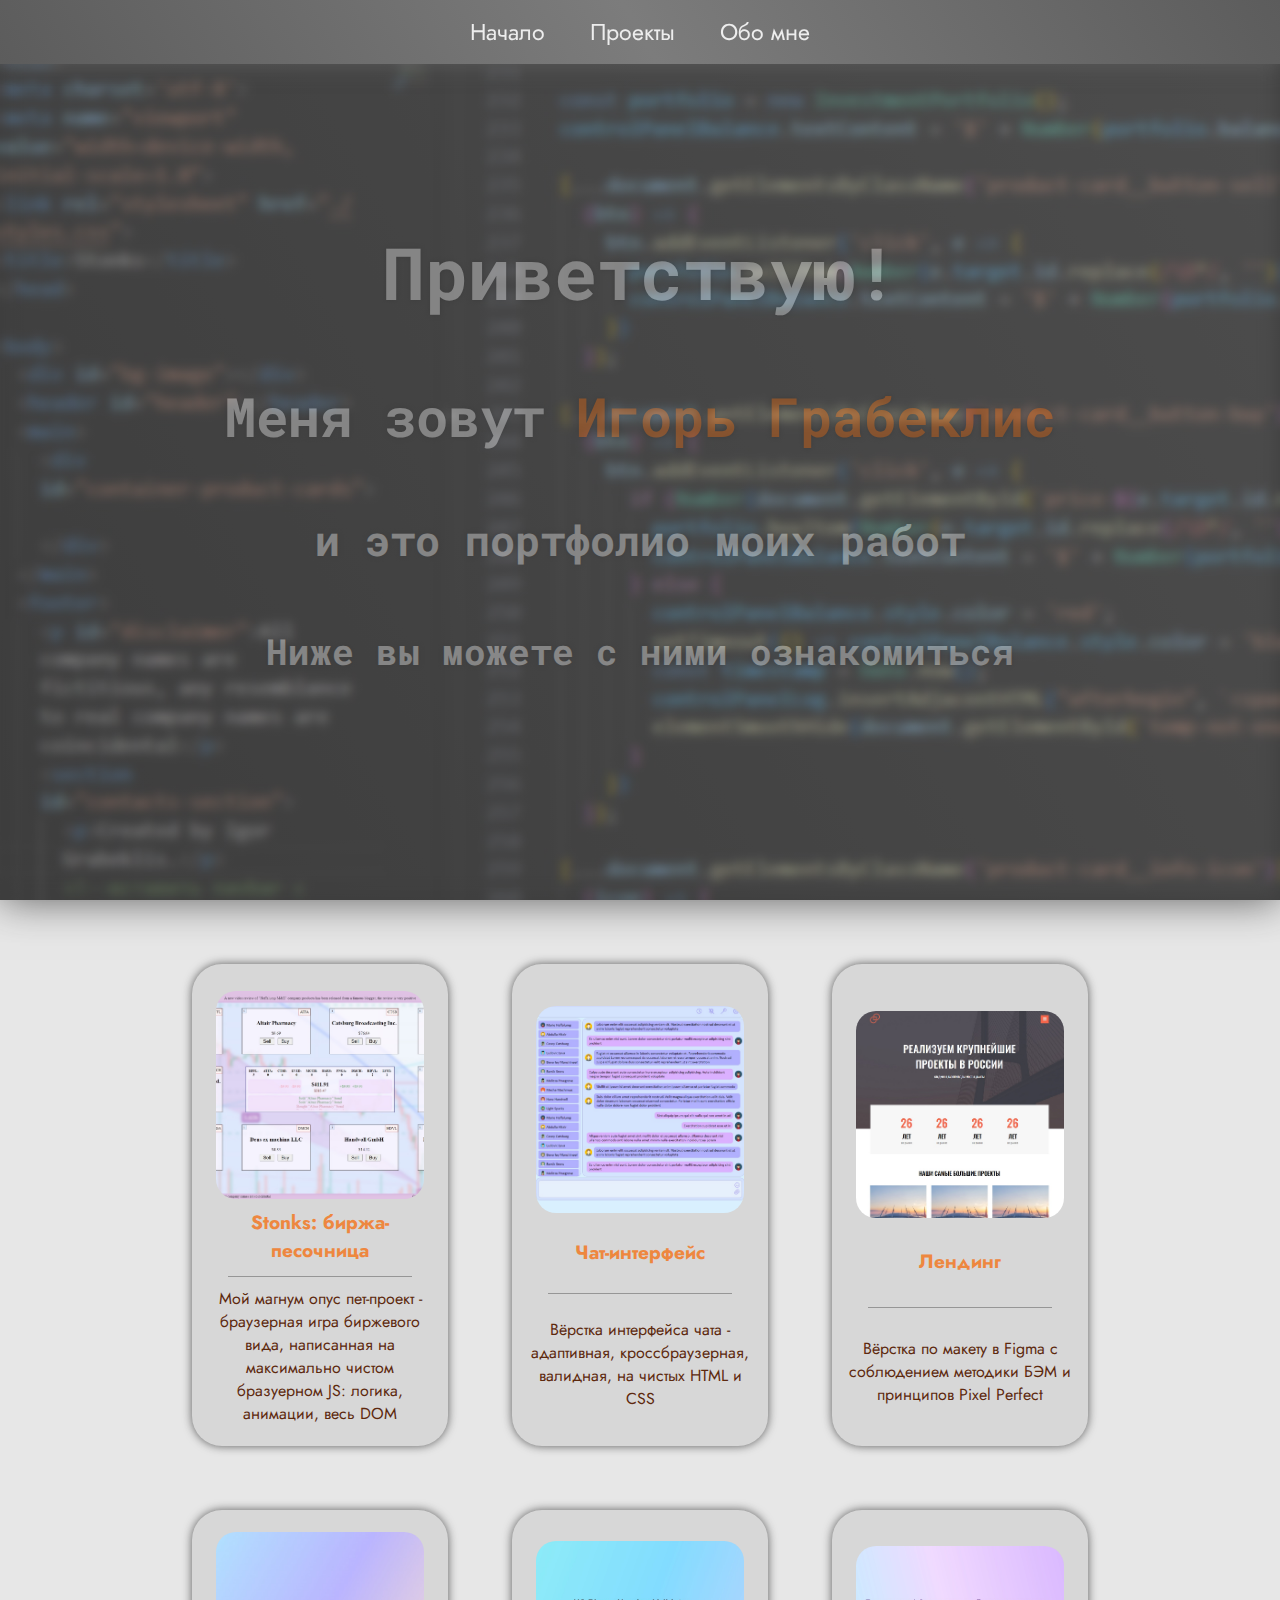
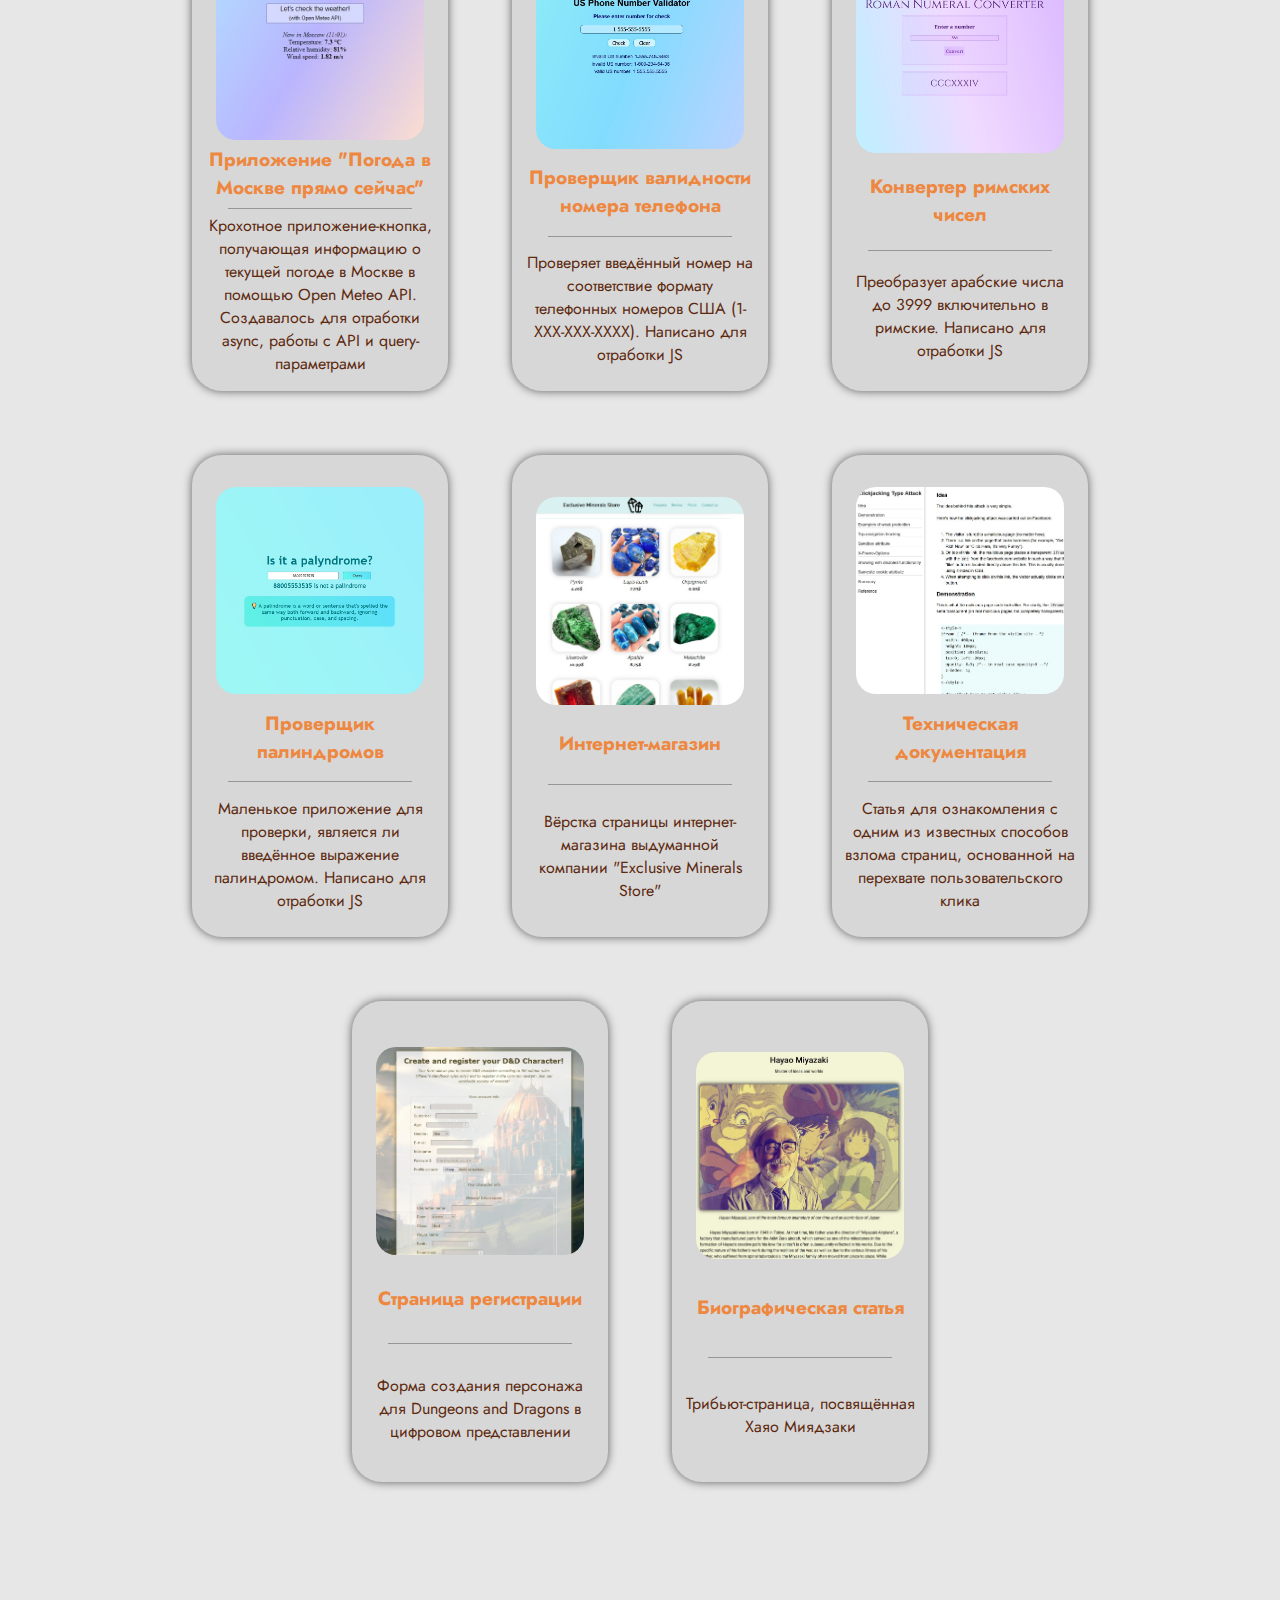
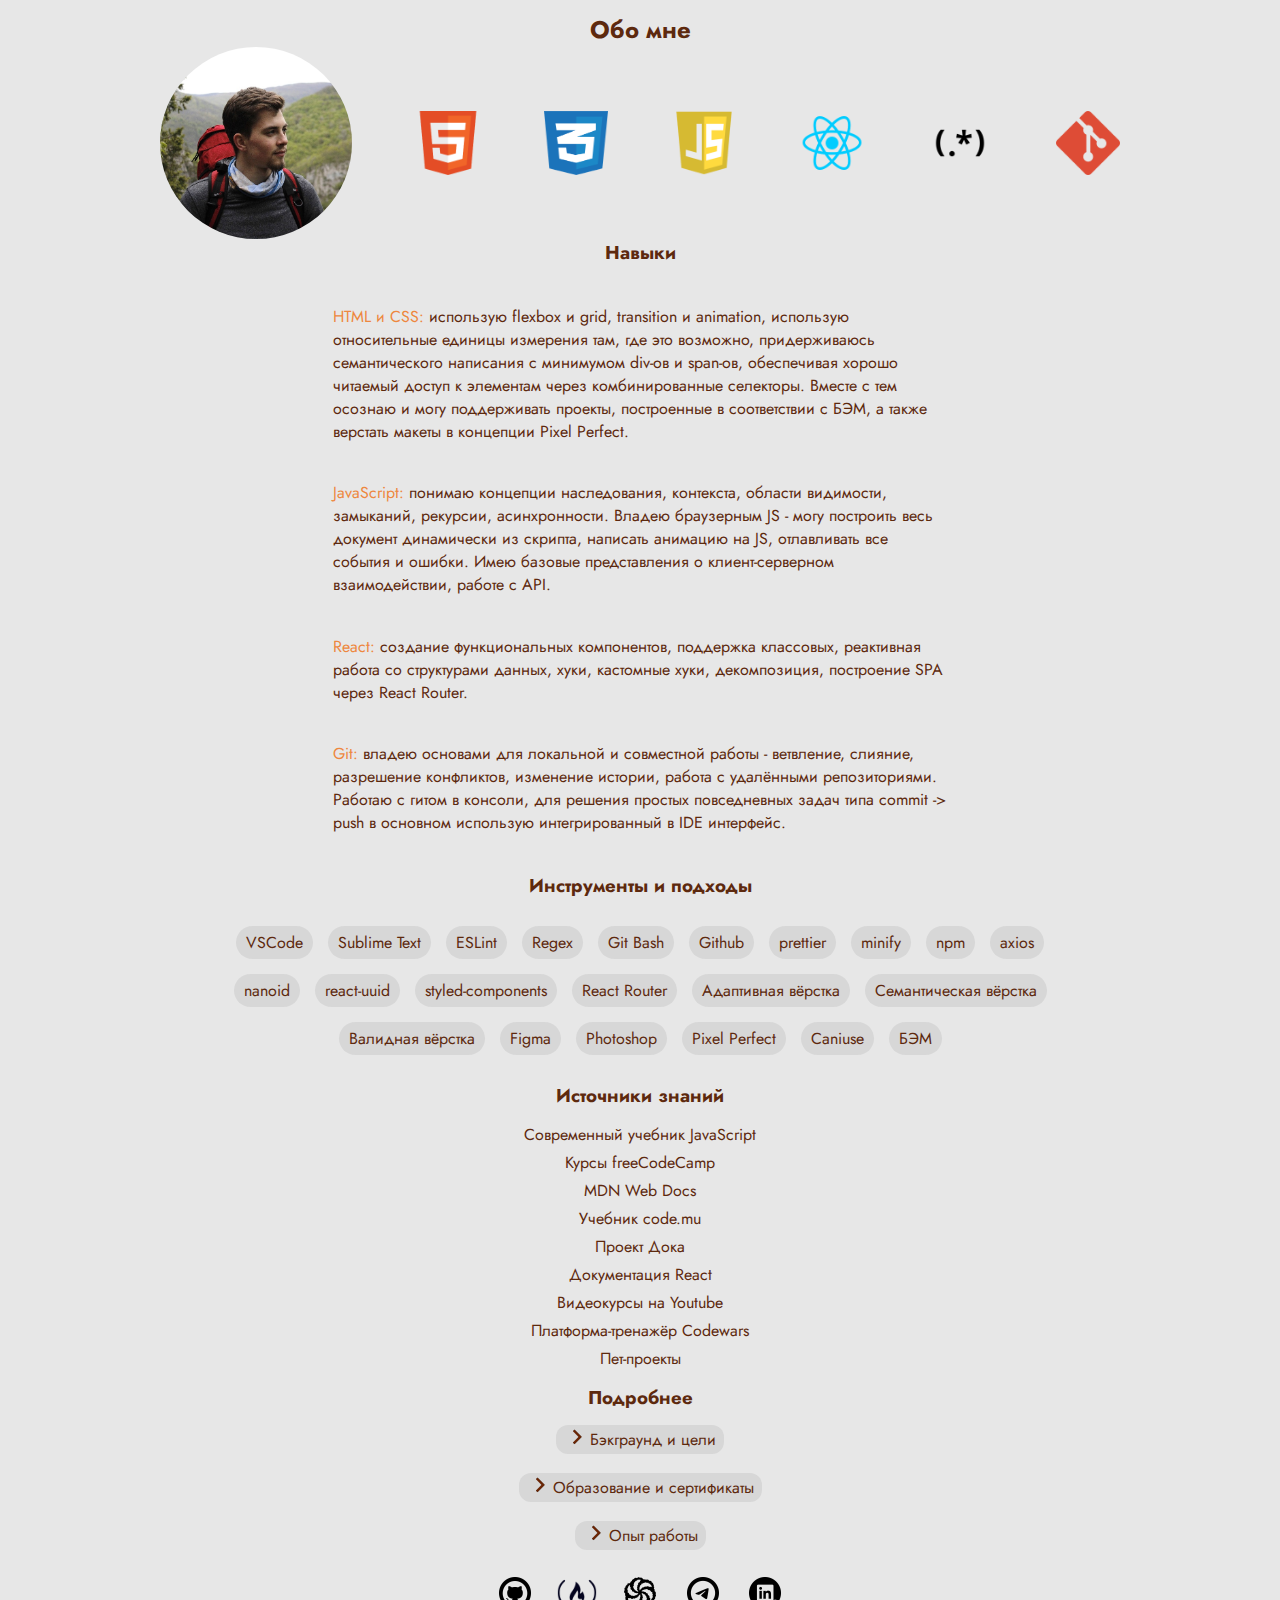
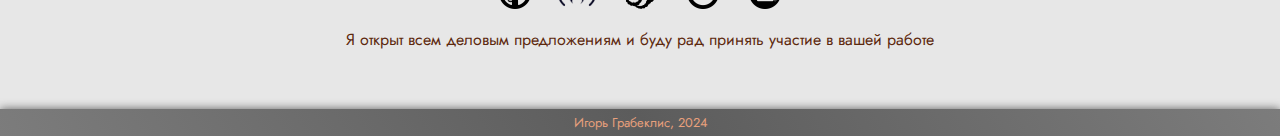
==== src/index.html @ a63493bb "Закончил локальную версию" ====
<!DOCTYPE html>
<html>
<head>
    <meta charset="utf-8">
    <meta name="viewport" content="width=device-width, initial-scale=1.0">
    <link rel="stylesheet" href="styles.css">
    <title>Portfolio 👋 Igor Grabeklis</title>
    <link rel="preconnect" href="https://fonts.googleapis.com">
    <link rel="preconnect" href="https://fonts.gstatic.com" crossorigin>
    <link href="https://fonts.googleapis.com/css2?family=Jost:ital,wght@0,100..900;1,100..900&display=swap" rel="stylesheet">
    <link href="https://fonts.googleapis.com/css2?family=Roboto+Mono:wght@300&display=swap" rel="stylesheet">
</head>

<body>
    <header id="navbar">
        <ul>
            <li><a href="#welcome-section">Начало</a></li>
            <li><a href="#project-section">Проекты</a></li>
            <li><a href="#profile-section">Обо мне</a></li>
        </ul>
    </header>
    
    <main>
        <section id="welcome-section">
            <div id="welcome-section-bg"></div>
            <div id="parallax1" class="parallax-div"><h1>Приветствую!</h1></div>
            <div id="parallax2" class="parallax-div"><h2>Меня зовут <span id="parallax-name">Игорь Грабеклис</span></h2></div>
            <div id="parallax3" class="parallax-div"><h3>и это портфолио моих работ</h3></div>
            <div id="parallax4" class="parallax-div"><h4>Ниже вы можете с ними ознакомиться</h4></div>
        </section>
        
        <section id="project-section">

            <a href="https://drakofm.github.io/stonks/" target="_blank">
                <div class="project-card">
                    <img class="project-card__img" src="./assets/preview-stonks-browser-game.jpg" alt="Stonks browser game">
                    <h2 class="project-card__name">Stonks: биржа-песочница</h2>
                    <hr class="project-card__line">
                    <p class="project-card__description">Мой магнум опус пет-проект - браузерная игра биржевого вида, написанная на максимально чистом бразуерном JS: логика, анимации, весь DOM</p>
                </div>
            </a>

            <a href="./pages/chat-interface/chat-interface.html" target="_blank">
                <div class="project-card">
                    <img class="project-card__img" src="./assets/preview-chat-interface.jpg" alt="Chat interface">
                    <h2 class="project-card__name">Чат-интерфейс</h2>
                    <hr class="project-card__line">
                    <p class="project-card__description">Вёрстка интерфейса чата - адаптивная, кроссбраузерная, валидная, на чистых HTML и CSS</p>
                </div>
            </a>

            <a href="./pages/bem-oriented-landing-page/bem-oriented-landing-page.html" target="_blank">
                <div class="project-card">
                    <img class="project-card__img" src="./assets/preview-bem-pixelperfect-landing-page.jpg" alt="Landing page">
                    <h2 class="project-card__name">Лендинг</h2>
                    <hr class="project-card__line">
                    <p class="project-card__description">Вёрстка по макету в Figma с соблюдением методики БЭМ и принципов Pixel Perfect</p>
                </div>
            </a>

            <a href="./pages/weather-api-button/weather-api-button.html" target="_blank">
                <div class="project-card">
                    <img class="project-card__img" src="./assets/preview-weather-api-button.jpg" alt="US phone number validator">
                    <h2 class="project-card__name">Приложение "Погода в Москве прямо сейчас"</h2>
                    <hr class="project-card__line">
                    <p class="project-card__description">Крохотное приложение-кнопка, получающая информацию о текущей погоде в Москве в помощью Open Meteo API. Создавалось для отработки async, работы с API и query-параметрами</p>
                </div>
            </a>

            <a href="./pages/us-number-validator/us-number-validator.html" target="_blank">
                <div class="project-card">
                    <img class="project-card__img" src="./assets/preview-us-phone-number-validator.jpg" alt="US phone number validator">
                    <h2 class="project-card__name">Проверщик валидности номера телефона</h2>
                    <hr class="project-card__line">
                    <p class="project-card__description">Проверяет введённый номер на соответствие формату телефонных номеров США (1-XXX-XXX-XXXX). Написано для отработки JS</p>
                </div>
            </a>

            <a href="./pages/roman-numeral-converter/roman-numeral-converter.html" target="_blank">
                <div class="project-card">
                    <img class="project-card__img" src="./assets/preview-roman-numeral-converter.jpg" alt="Roman numeral converter">
                    <h2 class="project-card__name">Конвертер римских чисел</h2>
                    <hr class="project-card__line">
                    <p class="project-card__description">Преобразует арабские числа до 3999 включительно в римские. Написано для отработки JS</p>
                </div>
            </a>

            <a href="./pages/palindrome_checker/palindrome_checker.html" target="_blank">
                <div class="project-card">
                    <img class="project-card__img" src="./assets/preview-palindrome-checker.jpg" alt="Palindrome checker">
                    <h2 class="project-card__name">Проверщик палиндромов</h2>
                    <hr class="project-card__line">
                    <p class="project-card__description">Маленькое приложение для проверки, является ли введённое выражение палиндромом. Написано для отработки JS</p>
                </div>
            </a>

            <a href="./pages/internet-shop/internet-shop.html" target="_blank">
                <div class="project-card">
                    <img class="project-card__img" src="./assets/preview-internet-shop-layout.jpg" alt="Internet shop layout">
                    <h2 class="project-card__name">Интернет-магазин</h2>
                    <hr class="project-card__line">
                    <p class="project-card__description">Вёрстка страницы интернет-магазина выдуманной компании "Exclusive Minerals Store"</p>
                </div>
            </a>
            
            <a href="./pages/technical-documentation/clickjacking-type-attack.html" target="_blank">
                <div class="project-card">
                    <img class="project-card__img" src="./assets/preview-technical-documentation.jpg" alt="Technical documentation">
                    <h2 class="project-card__name">Техническая документация</h2>
                    <hr class="project-card__line">
                    <p class="project-card__description">Статья для ознакомления с одним из известных способов взлома страниц, основанной на перехвате пользовательского клика</p>
                </div>
            </a>
            
            <a href="./pages/registration-page/register-your-DnD-character.html" target="_blank">
                <div class="project-card">
                    <img class="project-card__img" src="./assets/preview-registration-form.jpg" alt="Registration page">
                    <h2 class="project-card__name">Страница регистрации</h2>
                    <hr class="project-card__line">
                    <p class="project-card__description">Форма создания персонажа для Dungeons and Dragons в цифровом представлении</p>
                </div>
            </a>
        
            <a href="./pages/tribute-page/hayao-miyazaki-tribute-page.html" target="_blank">
                <div class="project-card">
                    <img class="project-card__img" src="./assets/preview-tribute-page.jpg" alt="Tribute page">
                    <h2 class="project-card__name">Биографическая статья</h2>
                    <hr class="project-card__line">
                    <p class="project-card__description">Трибьют-страница, посвящённая Хаяо Миядзаки</p>
                </div>
            </a>
        </section>
        
        <section id="profile-section">

            <h2>Обо мне</h2>
            <div id="me-and-hardskills-icons-container">
                <img id="profile-photo" src="./assets/profile-img-me.jpg" alt="Игорь Грабеклис">
                <img class="hardskills-icons" src="./assets/profile-icon-html5.png" alt="HTML5">
                <img class="hardskills-icons" src="./assets/profile-icon-css3.png" alt="CSS3">
                <img class="hardskills-icons" src="./assets/profile-icon-js.png" alt="JS">
                <img class="hardskills-icons" src="./assets/profile-icon-react.png" alt="React 18">
                <img class="hardskills-icons" src="./assets/profile-icon-regex.png" alt="Regex">
                <img class="hardskills-icons" src="./assets/profile-icon-git.png" alt="Git">
            </div>

            <h3>Навыки</h3>
            <div id="hardskills-description-container">
                <article class="hardskills-description__text-box">
                    <p>
                        <span class="hardskills-description__skillname">HTML и CSS:</span>
                        использую flexbox и grid, transition и animation, использую относительные единицы измерения там, где это возможно, придерживаюсь семантического написания с минимумом div-ов и span-ов, обеспечивая хорошо читаемый доступ к элементам через комбинированные селекторы. Вместе с тем осознаю и могу поддерживать проекты, построенные в соответствии с БЭМ, а также верстать макеты в концепции Pixel Perfect.
                    </p>
                </article>
                <article class="hardskills-description__text-box">
                    <p>
                        <span class="hardskills-description__skillname">JavaScript:</span>
                        понимаю концепции наследования, контекста, области видимости, замыканий, рекурсии, асинхронности. Владею браузерным JS - могу построить весь документ динамически из скрипта, написать анимацию на JS, отлавливать все события и ошибки. Имею базовые представления о клиент-серверном взаимодействии, работе с API.
                    </p>
                </article>
                <article class="hardskills-description__text-box">
                    <p>
                        <span class="hardskills-description__skillname">React:</span>
                        создание функциональных компонентов, поддержка классовых, реактивная работа со структурами данных, хуки, кастомные хуки, декомпозиция, построение SPA через React Router.
                    </p>
                </article>
                <article class="hardskills-description__text-box">
                    <p>
                        <span class="hardskills-description__skillname">Git:</span>
                        владею основами для локальной и совместной работы - ветвление, слияние, разрешение конфликтов, изменение истории, работа с удалёнными репозиториями. Работаю с гитом в консоли, для решения простых повседневных задач типа commit -> push в основном использую интегрированный в IDE интерфейс.
                    </p>
                </article>
            </div>

            <h3>Инструменты и подходы</h3>
            <div id="instruments-container">
                <p class="instruments__cell">VSCode</p>
                <p class="instruments__cell">Sublime Text</p>
                <p class="instruments__cell">ESLint</p>
                <p class="instruments__cell">Regex</p>
                <p class="instruments__cell">Git Bash</p>
                <p class="instruments__cell">Github</p>
                <p class="instruments__cell">prettier</p>
                <p class="instruments__cell">minify</p>
                <p class="instruments__cell">npm</p>
                <p class="instruments__cell">axios</p>
                <p class="instruments__cell">nanoid</p>
                <p class="instruments__cell">react-uuid</p>
                <p class="instruments__cell">styled-components</p>
                <p class="instruments__cell">React Router</p>
                <p class="instruments__cell">Адаптивная вёрстка</p>
                <p class="instruments__cell">Семантическая вёрстка</p>
                <p class="instruments__cell">Валидная вёрстка</p>
                <p class="instruments__cell">Figma</p>
                <p class="instruments__cell">Photoshop</p>
                <p class="instruments__cell">Pixel Perfect</p>
                <p class="instruments__cell">Caniuse</p>
                <p class="instruments__cell">БЭМ</p>
            </div>

            <h3>Источники знаний</h3>
            <div id="knowledge-sources-container">
                <ul id="knowledge-sources__list">
                    <li><a href="https://learn.javascript.ru/" target="_blank">Современный учебник JavaScript</a></li>
                    <li><a href="https://www.freecodecamp.org/" target="_blank">Курсы freeCodeCamp</a></li>
                    <li><a href="https://developer.mozilla.org/" target="_blank">MDN Web Docs</a></li>
                    <li><a href="https://code.mu/ru/" target="_blank">Учебник code.mu</a></li>
                    <li><a href="https://doka.guide/" target="_blank">Проект Дока</a></li>
                    <li><a href="https://react.dev/" target="_blank">Документация React</a></li>
                    <li>Видеокурсы на Youtube</li>
                    <li><a href="https://www.codewars.com/" target="_blank">Платформа-тренажёр Codewars</a></li>
                    <li>Пет-проекты</li>
                </ul>
            </div>

            <h3>Подробнее</h3>
            <div id="more-about-me-container"> 
                <details>
                    <summary>Бэкграунд и цели</summary>
                        <section id="background-and-goals">

                            <p>Я учёный. Из тех, что снуют по лабораториям в белых халатах, работают с пробирками и приборами, проводят эксперименты и пишут научные статьи. По образованию – радиоэколог-экотоксиколог с факультета почвоведения МГУ. Мой основной рабочий опыт связан с аналитической химией и медициной.</p>

                            <img id="background-and-goals__img-tv" src="./assets/profile-img-me-on-tv.jpg" alt="Попал в новости">

                            <p>Вместе с тем, некоторая часть моей души всегда тяготела к технике и точным наукам. 
                            В юности я собирал и разбирал компьютеры и электронику, что попадалась под руку, сочинял себе развлечения вроде вертолёта из кулера и электродвигателя с батарейкой, ходил в кружок радиотехники.</p>
                            
                            <p>В средней школе сделал свою первую HTML-страничку, игрался с фотошопом, будучи постарше начал углубляться в нетривиальное использование ПК – писал простенькие макросы для Word и Excel, находил и редактировал .cfg и .ini файлы в программах, графический интерфейс которых не подразумевал прямого к ним доступа, выковыривал из реестра Windows назойливые штуки вроде браузера Амиго, путешествовал по голому hex-коду, дизассемблированному в Cheat Engine, в поисках способа ускорить компьютерную игру, ставил древний Windows XP на древний BIOS (это сейчас винду поставить – раз плюнуть, раньше целое приключение было), даже до железа доходил и занимался оверклокингом.</p>

                            <img id="background-and-goals__img-dev" src="./assets/profile-img-me-in-dev.jpg" alt="В процессе разработки">

                            <p>В университетские годы особую любовь начал испытывать к работе с данными, особенно в душу мне запала матстатистика, которую в последующем я использовал практически везде, где это было приемлемо – благо, наука к этому зачастую располагает. Во время учёбы и работы осваивал программы для статобработки, дошло даже до использования языка R и изучения Python в ковидные каникулы с целью сменить основное поле деятельности на анализ данных (хорошо это или плохо, каникулы оказались недолгими).</p>

                            <p>Вся моя жизнь идёт бок о бок с компьютерами, и одним из интересующих направлений развития для меня всегда было связывание с компьютерами своей профессиональной деятельности – как видно из предыдущего жизненного опыта, многое к этому стремилось. Сейчас для меня сложилось сочетание желаний и возможностей изменить жизнь в этом направлении, и путь в мир компьютерных наук я решил начать с web-разработки, благодаря чему вы сейчас находитесь на этом сайте и читаете этот текст. Я освоил HTML, CSS, JS и React, и мои дальнейшие планы на обозримое будущее – использование полученных навыков в реальной жизни и изучение Node.js для углубления в бэкенд и возможности стать fullstack-разработчиком.</p>
                        </section>
                </details>
                <details>
                    <summary>Образование и сертификаты</summary>
                        <section id="education-and-courses">
                            <div class="education-and-courses__cell">
                               <a href="./assets/edu-diploma.jpg" target="_blank"><img src="./assets/edu-diploma.jpg" alt="Дисплом о высшем образовании"></a>
                               <p>МГУ, факультет почвоведения, направление "Экология и природопользование", магистр</p>
                            </div>

                            <div class="education-and-courses__cell">
                                <a href="./assets/edu-fcc-responsive-web-design.jpg" target="_blank"><img src="./assets/edu-fcc-responsive-web-design.jpg" alt="FreeCodeCamp - Responsive Web Design"></a>
                                <p>FreeCodeCamp - Responsive Web Design Cetrification</p>
                             </div>

                             <div class="education-and-courses__cell">
                                <a href="./assets/edu-stepik-python-fundamentals.jpg" target="_blank"><img src="./assets/edu-stepik-python-fundamentals.jpg" alt="Stepik - Python"></a>
                                <p>Stepik - Программирование на Python</p>
                             </div>
                        </section>
                </details>
                <details>
                    <summary>Опыт работы</summary>
                        <section id="work-expirience">

                            <p>Сентябрь 2021 — Ноябрь 2023</p>
                            <p><strong>ГНЦ РФ - ИМБП РАН</strong><br/>Научный сотрудник</p>

                            <p>Ноябрь 2020 — Январь 2021</p>
                            <p><strong>АНО ЦБМ</strong><br/>Химик-исследователь</p>

                            <p>Октябрь 2018 — Сентябрь 2020</p>
                            <p><strong>ГК РЭИ</strong><br/>Инженер (аналитическая химия)</p>

                            <p>Май 2017 — Сентябрь 2018</p>
                            <p><strong>РУДН</strong><br/>Лаборант</p>

                        </section>
                </details>
            </div>

            <div id="icons-div">
                
                <!-- <a href="https://www.facebook.com/sample_name/" target="_blank">
                    <img src="./assets/icon-fb.png" alt="Facebook">
                </a> -->
                <!-- <a href="https://www.twitter.com/sample_name/" target="_blank">
                    <img src="./assets/icon-x.png" alt="X">
                </a> -->
                <a href="https://github.com/drakofm/" target="_blank">
                    <img src="./assets/icon-gh.png" alt="GitHub">
                </a>
                <a href="https://www.freecodecamp.org/drakofm" target="_blank" id="profile-link">
                    <img src="./assets/icon-fcc.png" alt="FreeCodeCamp">
                </a>
                <a href="https://www.codewars.com/users/drakofm" target="_blank">
                    <img src="./assets/icon-cw.png" alt="Codewars">
                </a>
                <!-- <a href="https://www.youtube.com/sample_name/" target="_blank">
                    <img src="./assets/icon-yt.png" alt="YouTube">
                </a> -->
                <a href="https://www.telegram.org/drakofm/" target="_blank">
                    <img src="./assets/icon-tg.png" alt="Telegram">
                </a>
                <a href="https://www.linkedin.com/in/igor-grabeklis-33825b251/" target="_blank">
                    <img src="./assets/icon-in.png" alt="LinkedIn">
                </a>
                
            </div>
            <p>Я открыт всем деловым предложениям и буду рад принять участие в вашей работе</p>

        </section>
        
    </main>
    
    <footer>
        <p>Игорь Грабеклис, 2024</p>
    </footer>
    
    <script src="./parallax.js"></script>
    
</body>
</html>
---- src/styles.css ----
/* ^^^ Сброс стилей*/
*,
*::before,
*::after {
    margin: 0;
    padding: 0;
    box-sizing: border-box;
    scrollbar-width: thin;
}

ul, ol {
    list-style: none;
}

@media (prefers-reduced-motion: no-preference) {
  * {
    scroll-behavior: smooth;
  } 
}
/* Сброс стилей $$$ */



/* ^^^ Глобальные стили */
:root {
    --main-layout-color-dark: rgb(92, 92, 92);
    --main-layout-color-light: rgb(124, 124, 124);
    --main-layout-color-cards: rgb(215, 215, 215);
    --main-layout-color-cards-accent: rgb(212, 202, 190);
    --bg-color: rgb(231, 231, 231);
    --text-color-default: rgb(237, 237, 237);  
    --text-color-accent: rgb(238, 135, 63);
    --text-color-light-on-dark: rgb(233, 160, 124);
    --text-color-dark-on-light: rgb(93, 41, 14);
}

body {
    font-family: 'Jost';
    background-color: var(--bg-color);
    color: var(--text-color-default);
    overflow-x: hidden;
}

main {
    display: flex;
    align-items: center;
    justify-content: center;
    flex-direction: column;
}

section {
    display: flex;
    align-items: center;
    justify-content: center;
    flex-direction: column;
    scroll-margin-top: 80px;
    padding: 20px 0;
}

a {
    text-decoration: none;
    color: currentColor;
}
/* Глобальные стили $$$*/



/* ^^^ header */
#navbar {
    display: flex;
    position: fixed;
    align-items: center;
    justify-content: center;
    width: 100vw;
    height: 5vw;
    min-height: 60px;
    max-height: 80px;
    background: linear-gradient(
        60deg,
        var(--main-layout-color-dark),
        var(--main-layout-color-light),
        var(--main-layout-color-dark)
    );
    box-shadow: 0 0 20px 0 var(--main-layout-color-dark);
    z-index: 1;
    user-select: none;
}

#navbar li {
    display: inline-block;
    padding: 20px;
    font-size: max(1.8vw, 20px);
}

#navbar a {
    text-decoration: none;
    transition: all 0.1s ease-out;
}

#navbar li a:hover {
    color: var(--text-color-accent);
}

/* header $$$ */


/* ^^^ Welcome section*/
#welcome-section {
    height: 100vh;
    width: 100vw;
    background: linear-gradient(
    60deg,
    var(--main-layout-color-dark),
    var(--main-layout-color-light)
    );  
    box-shadow: 0 0 40px 0 var(--main-layout-color-dark), inset 0 0 20px 0 var(--main-layout-color-dark);
    font-size: min(36px, 3vw);
    font-family: 'Roboto Mono';
    user-select: none;
}

#welcome-section-bg {
    position: absolute;
    width: 100%;
    height: 100%;
    background-image: url(./assets/welcome-section-bg-jpg.jpg);
    opacity: 0.5;
}

.parallax-div {
    margin: min(3vw, 30px);
    text-shadow: 0 0 5px var(--main-layout-color-dark);
}

#parallax-name {
    color: var(--text-color-accent);
}
/* Welcome section $$$ */



/* ^^^ Projects section */
#project-section {
    flex-direction: row;
    flex-wrap: wrap;
    gap: max(5vw, 5vh, 20px);
    width: 90%;
    padding-top: 5%;
    color: var(--text-color-dark-on-light);
}

.project-card {
    display: flex;
    flex-direction: column;
    align-items: center;
    justify-content: space-evenly;
    width: max(250px, 20vw);
    height: max(458px, calc(200px + max(22vw, 30vh)));
    padding: 5%;
    background: var(--main-layout-color-cards);
    border-radius: 30px;
    box-shadow: 0 0 10px var(--main-layout-color-dark);
    transition: all 0.1s linear;
}

.project-card:hover {
    box-shadow: 0 0 20px 0 var(--main-layout-color-dark);
}

.project-card__img {
    width: 90%;
    margin: 3% 3% 1% 3%;
    object-fit: contain;
    border-radius: 20px;
}

.project-card__name {
    margin-bottom: 1%;
    font-size: max(1.4vw, 1.2rem);
    color: var(--text-color-accent);
    text-align: center;
}

.project-card__line {
    width: 80%;
    border: none;
    border-top: 1px solid rgba(0, 0, 0, 0.3);
    margin: 1%;
}

.project-card__description {
    text-align: center;
    font-size: max(1vw, 1rem);
}

/* Projects section $$$ */



/* ^^^ Profile section */
#profile-section {
    width: 80%;
    margin-top: 10vh;
    text-align: center;
    color: var(--text-color-dark-on-light);
}



#me-and-hardskills-icons-container {
    display: flex;
    align-items: center;
    gap: 5vw;
    user-select: none;
}

#profile-photo {
    height: 15vw;
    width: 15vw;
    border-radius: 50%;
}

.hardskills-icons {
    height: 5vw;
    width: 5vw;
}



#hardskills-description-container {
    width: 60%;
    text-align: left;
}

@media screen and (max-width: 842px) {
    #hardskills-description-container {
        width: 80%;
        text-align: center;
    }
}

.hardskills-description__text-box {
    margin: max(3vw, 20px) auto;
}

.hardskills-description__skillname {
    color: var(--text-color-accent);
}



#instruments-container {
    width: 80%;
    margin: 3vh 0;
    display: flex;
    flex-wrap: wrap;
    gap: min(2vw, 15px);
    justify-content: center;
    user-select: none;
}

.instruments__cell {
    padding: 5px 10px;
    background-color: var(--main-layout-color-cards);
    border-radius: 20px;
    transition: background-color .3s;
}

.instruments__cell:hover {
    background-color: var(--main-layout-color-cards-accent);
}



#knowledge-sources-container {
    margin: 1vh 0;
}

#knowledge-sources__list li {
    margin: 5px 0;
}

#knowledge-sources__list a{
    transition: text-shadow .1s;
}

#knowledge-sources__list a:hover{
    text-shadow: 0px 0px 1px var(--text-color-light-on-dark);
}



#more-about-me-container details{
    margin: 1vh 0;
}

#more-about-me-container summary {
   display: inline-block;
   background-color: var(--main-layout-color-cards);
   border-radius: 12px;
   padding: 3px 8px;
   margin: 5px;
   cursor: pointer;
   animation: widering-coloring-reverse .5s;
   transition: background-color .5s;
   user-select: none;
}

@keyframes widering-coloring-reverse {
    0% {padding: 3px 15vw; background-color: var(--main-layout-color-cards-accent);}
    100% {padding: 3px 8px;}
}

#more-about-me-container summary:hover {
    background-color: var(--main-layout-color-cards-accent);
}

#more-about-me-container summary::before {  
  content: "";
  display: inline-block;
  background: url(./assets/details-marker.png);
  /* Было бы отлично сделать свой SVG, который будет перенимать цвет текста */
  background-size: 1em;
  width: 1em; 
  height: 1em;
  margin: 0 5px;
  transition: all .5s;
}

#more-about-me-container details[open] > summary {
    display: inline-block;
    place-self: center;
    width: fit-content;
    animation: widering-coloring .5s ease forwards;
}

@keyframes widering-coloring {
    0% {padding: 3px 8px;}
    100% {padding: 3px 15vw; background-color: var(--main-layout-color-cards-accent);}
}

#more-about-me-container details[open] summary ~ * {
    animation: smooth-appearance 0.5s ease-in-out;
}

@keyframes smooth-appearance {
    0% {opacity: 0;}
    100% {opacity: 1;}
}

#more-about-me-container details[open] > summary::before {
    transform: rotate(90deg);
}

#more-about-me-container details[open] > p {
    text-align: left;
}



#background-and-goals{
    display: inline-block;
}

#background-and-goals p{
    margin: 0.8em;
    text-align: left;
}

#background-and-goals img{
    display: inline-block;
    max-width: 400px;
    max-height: 225px;
    border-radius: 10px;
    box-shadow: 0 0 10px var(--main-layout-color-dark);
}

#background-and-goals__img-tv {
    float: right;
    margin: 1em 1em 1em max(20px, 2vw);
}

#background-and-goals__img-dev {
    float: left;
    margin: 1em max(20px, 2vw) 1em 1em;
    filter: brightness(1.2) contrast(0.8);
}

@media screen and (max-width: 712px) {
    #background-and-goals img{
        float: none;
    }
}



#education-and-courses {
    display: flex;
    flex-direction: row;
    gap: 3vw;
}

.education-and-courses__cell {
    display: flex;
    flex-direction: column;
    align-items: center;
    justify-content: center;
    width: max(300px, 18vw);
    height: 476px;
    padding: 2%;
    background: var(--main-layout-color-cards);
    border-radius: 30px;
}

.education-and-courses__cell img {
    width: 90%;
    margin: 3%;
    object-fit: contain;
    border-radius: 20px;
}

@media screen and (max-width: 1024px) {
    #education-and-courses {
        flex-direction: column;
    }

    .education-and-courses__cell {
        height: fit-content;
    }
}



#work-expirience {
    margin: 3vh 0;
    display: grid;
    grid-template-columns: 1fr 1fr;
    gap: 3vh;
    align-items: start;
    text-align: left;
}

#work-expirience p:nth-child(odd) {
    text-align: right;
}

@media screen and (max-width: 648px) {
    #work-expirience {
        font-size: 0.75em;
    }
}



#icons-div {
    user-select: none;
}

#icons-div a img{
    width: 32px;
    margin: max(10px, 1vw);
    transition: 0.2s;
}

#icons-div a img:hover {
    transform: scale(1.2);
}

#icons-div a img[alt="FreeCodeCamp"] {
    transform: scale(1.25);
}

#icons-div a img[alt="FreeCodeCamp"]:hover {
    transform: scale(1.45);
}
/* Profile section $$$ */



/* ^^^ footer */
footer {
    display: flex;
    align-items: center;
    justify-content: center;
    gap: 40vw;
    height: 3vh;
    margin-top: 3%;
    background: linear-gradient(
        60deg,
        var(--main-layout-color-light),
        var(--main-layout-color-dark),
        var(--main-layout-color-light)
    );
    box-shadow: 0 0 10px 0 var(--main-layout-color-dark);
    color: var(--text-color-light-on-dark);
}

footer p {
    font-size: 0.8rem;
}
/* footer $$$ */
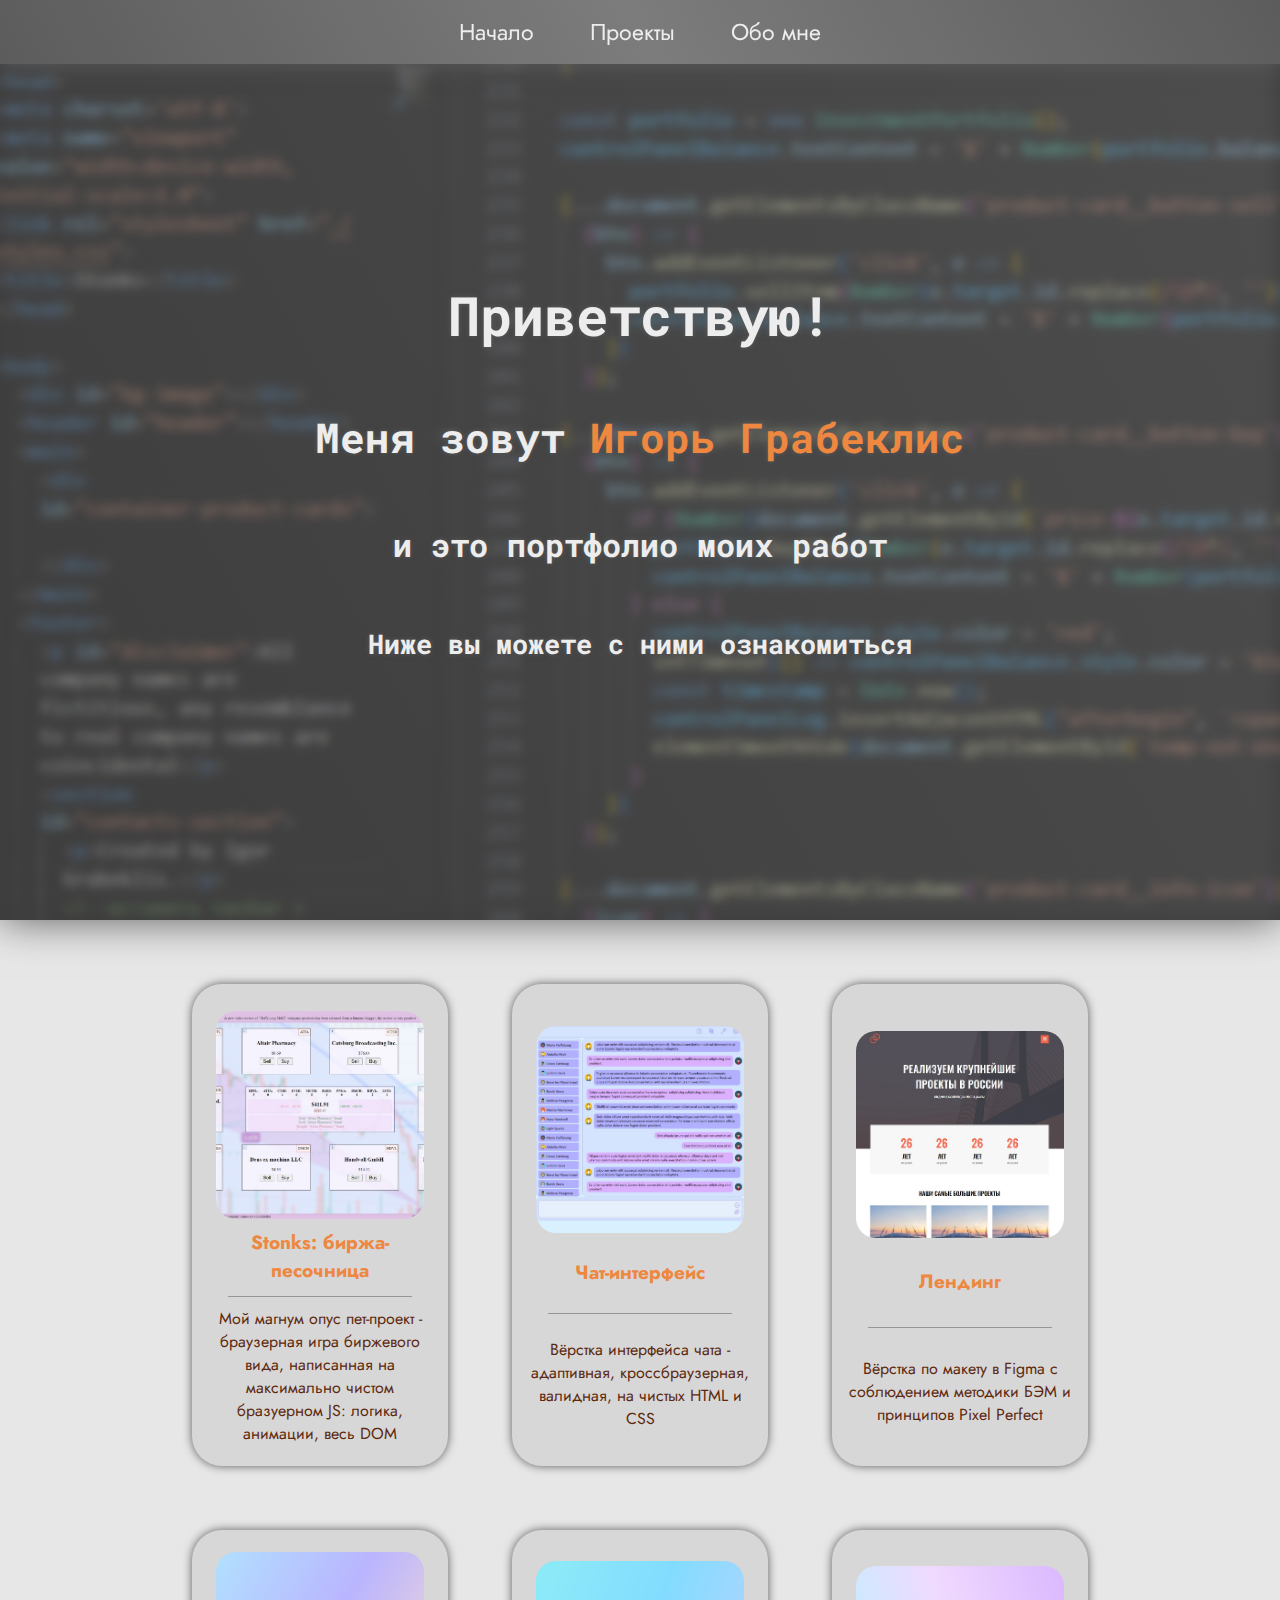
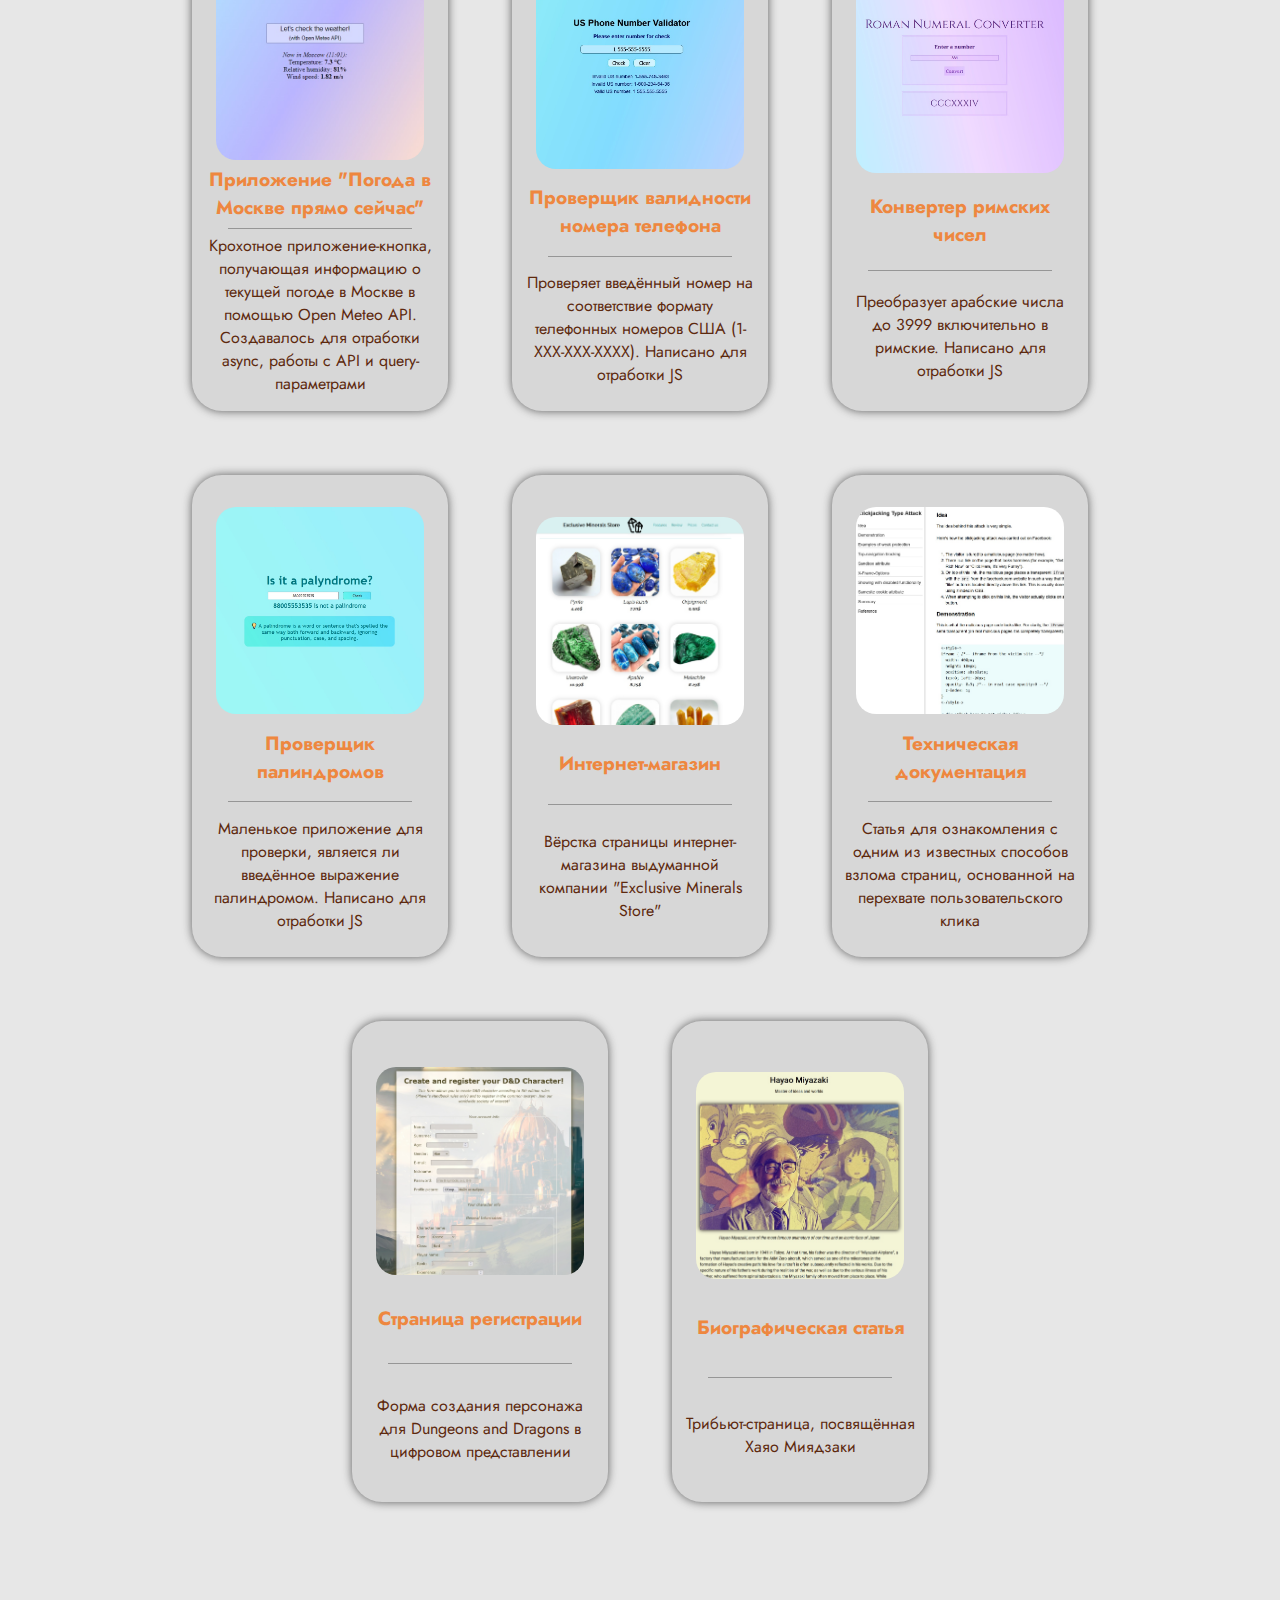
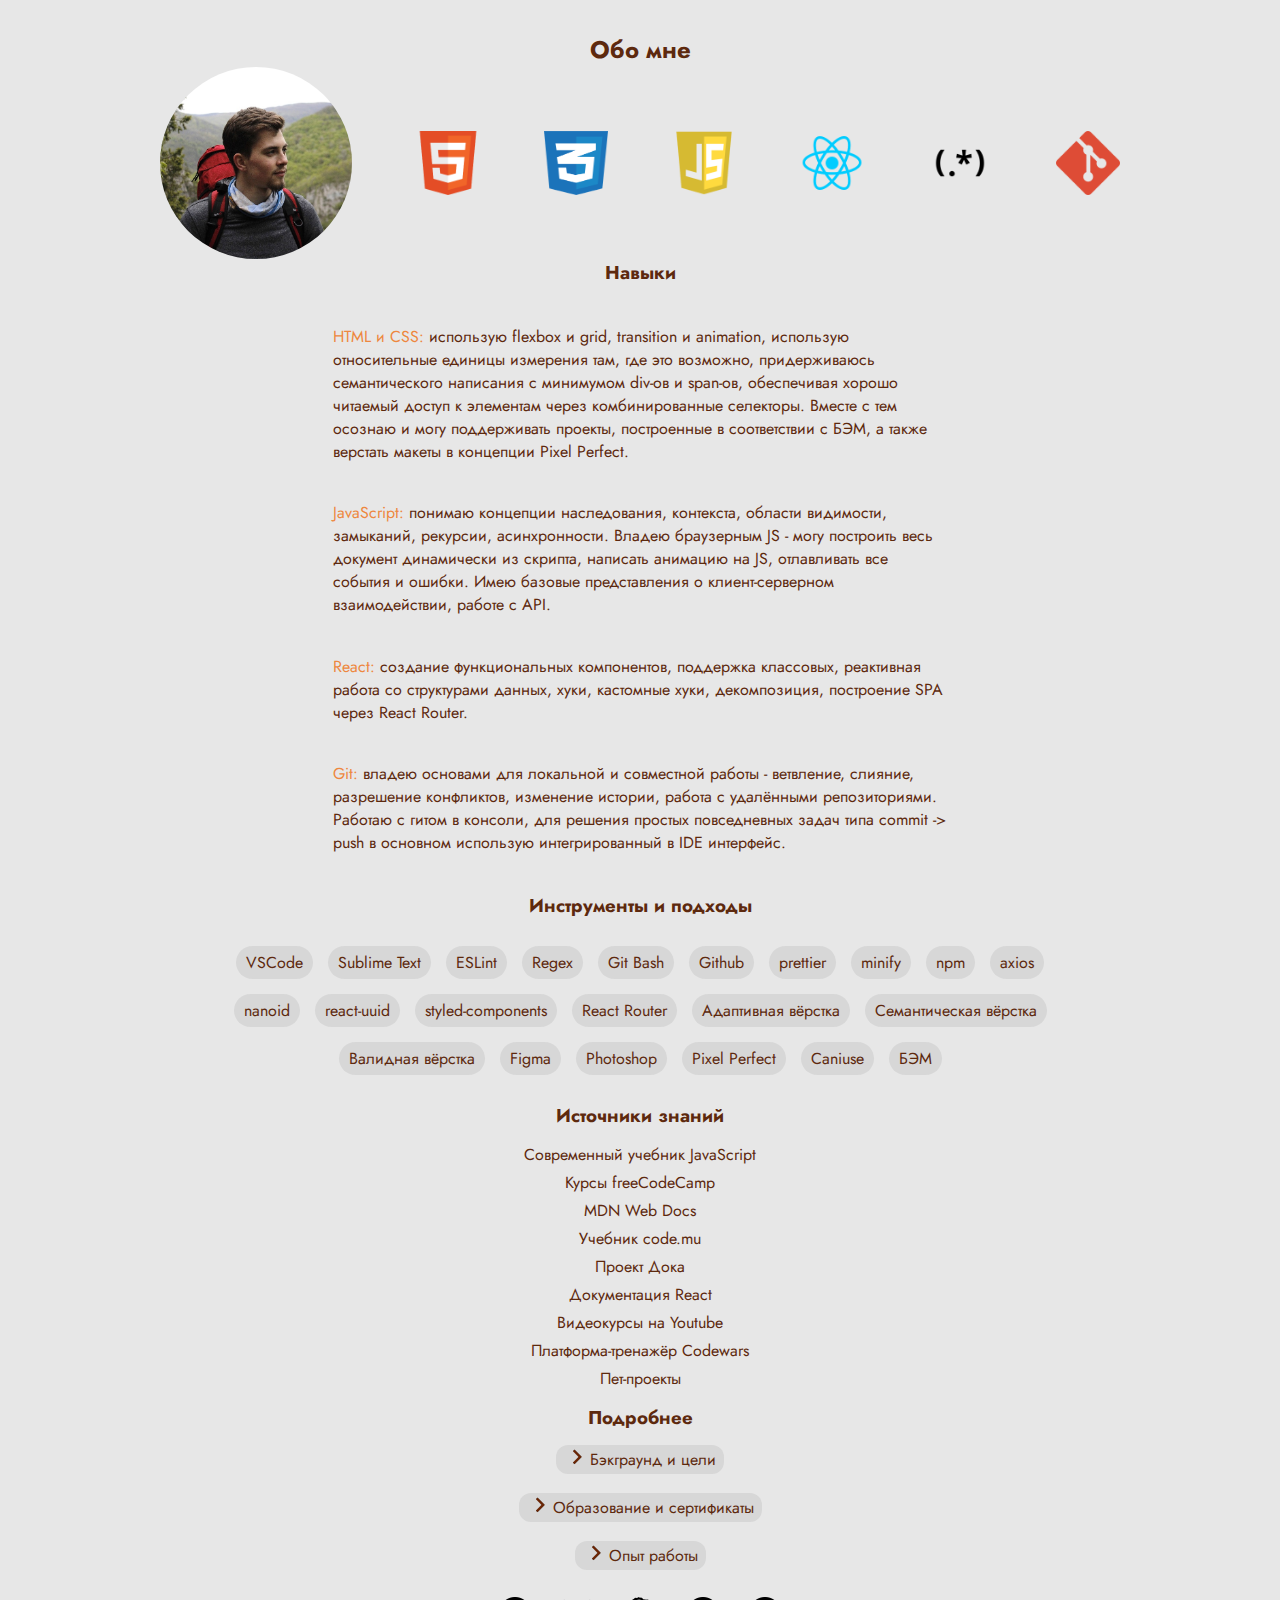
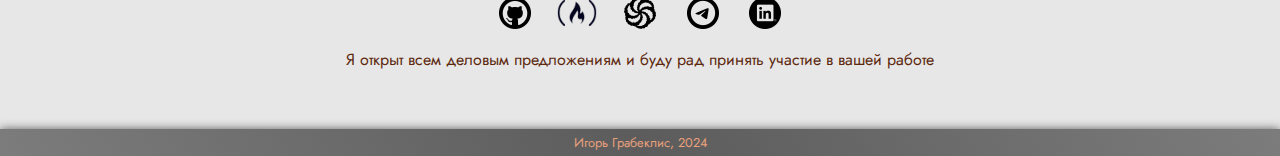
==== commit 2024c924: "mobile: portfolio -> welcome-section text overlow on small-wide screen fix" ====
--- a/src/index.html
+++ b/src/index.html
@@ -22,11 +22,11 @@
     
     <main>
         <section id="welcome-section">
-            <div id="welcome-section-bg"></div>
             <div id="parallax1" class="parallax-div"><h1>Приветствую!</h1></div>
             <div id="parallax2" class="parallax-div"><h2>Меня зовут <span id="parallax-name">Игорь Грабеклис</span></h2></div>
             <div id="parallax3" class="parallax-div"><h3>и это портфолио моих работ</h3></div>
             <div id="parallax4" class="parallax-div"><h4>Ниже вы можете с ними ознакомиться</h4></div>
+            <div id="welcome-section-bg"></div>
         </section>
         
         <section id="project-section">
--- a/src/styles.css
+++ b/src/styles.css
@@ -6,6 +6,7 @@
     padding: 0;
     box-sizing: border-box;
     scrollbar-width: thin;
+    -webkit-tap-highlight-color: rgba(255, 205, 147, 0.1);
 }
 
 ul, ol {
@@ -82,13 +83,13 @@
         var(--main-layout-color-dark)
     );
     box-shadow: 0 0 20px 0 var(--main-layout-color-dark);
-    z-index: 1;
+    z-index: 99;
     user-select: none;
 }
 
 #navbar li {
     display: inline-block;
-    padding: 20px;
+    padding: 20px 2vw;
     font-size: max(1.8vw, 20px);
 }
 
@@ -100,6 +101,7 @@
 #navbar li a:hover {
     color: var(--text-color-accent);
 }
+
 
 /* header $$$ */
 
@@ -114,9 +116,23 @@
     var(--main-layout-color-light)
     );  
     box-shadow: 0 0 40px 0 var(--main-layout-color-dark), inset 0 0 20px 0 var(--main-layout-color-dark);
-    font-size: min(36px, 3vw);
+    font-size: min( 3vw, 3vh);
     font-family: 'Roboto Mono';
     user-select: none;
+}
+
+#welcome-section:first-child {
+    margin-top: 20px;
+}
+
+.parallax-div {
+    margin: min(3vw, 30px);
+    text-shadow: 0 0 5px var(--main-layout-color-dark);
+    z-index: 1;
+}
+
+#parallax-name {
+    color: var(--text-color-accent);
 }
 
 #welcome-section-bg {
@@ -125,15 +141,6 @@
     height: 100%;
     background-image: url(./assets/welcome-section-bg-jpg.jpg);
     opacity: 0.5;
-}
-
-.parallax-div {
-    margin: min(3vw, 30px);
-    text-shadow: 0 0 5px var(--main-layout-color-dark);
-}
-
-#parallax-name {
-    color: var(--text-color-accent);
 }
 /* Welcome section $$$ */
 
@@ -360,6 +367,7 @@
 
 #background-and-goals{
     display: inline-block;
+    width: 80vw;
 }
 
 #background-and-goals p{
@@ -369,8 +377,8 @@
 
 #background-and-goals img{
     display: inline-block;
-    max-width: 400px;
-    max-height: 225px;
+    max-width: calc(16vw * 4.2);
+    max-height: calc(9vh * 4.2);
     border-radius: 10px;
     box-shadow: 0 0 10px var(--main-layout-color-dark);
 }
@@ -386,7 +394,7 @@
     filter: brightness(1.2) contrast(0.8);
 }
 
-@media screen and (max-width: 712px) {
+@media screen and (max-width: 1024px) {
     #background-and-goals img{
         float: none;
     }
@@ -474,8 +482,6 @@
     transform: scale(1.45);
 }
 /* Profile section $$$ */
-
-
 
 /* ^^^ footer */
 footer {
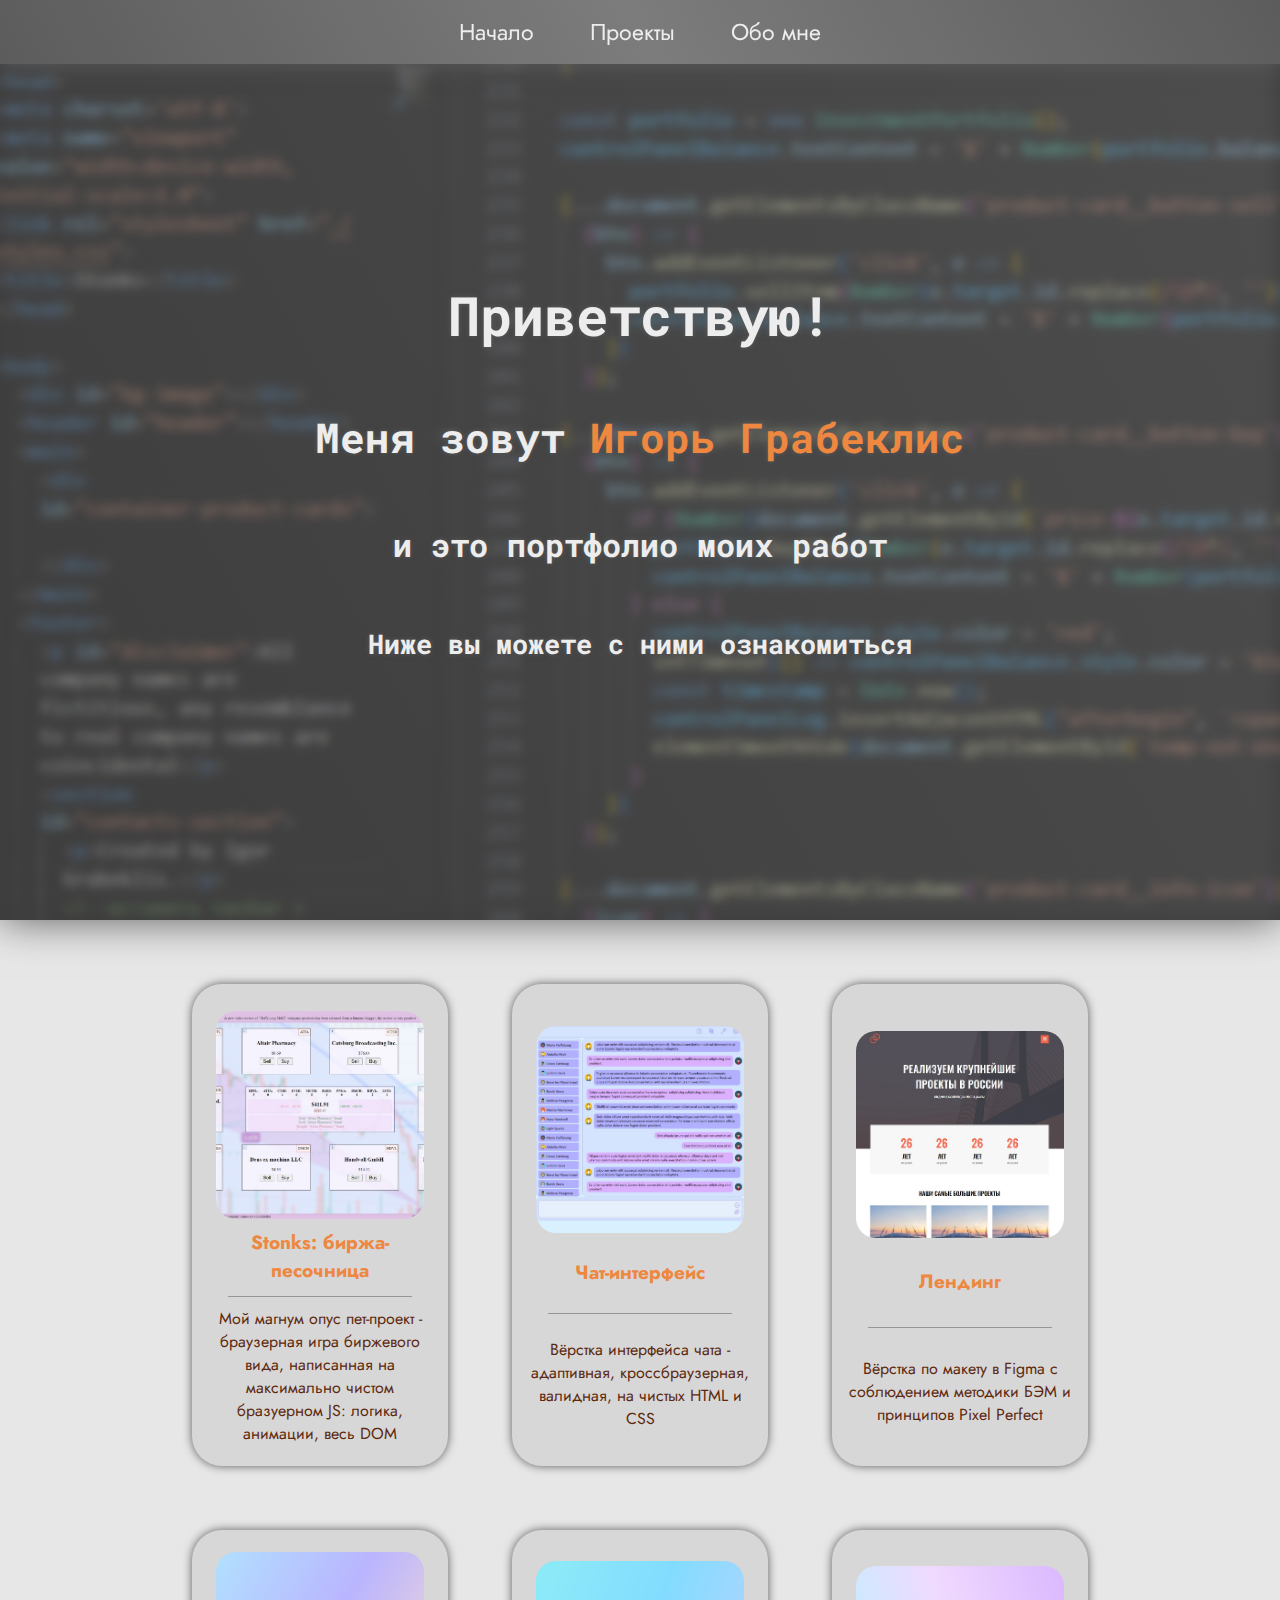
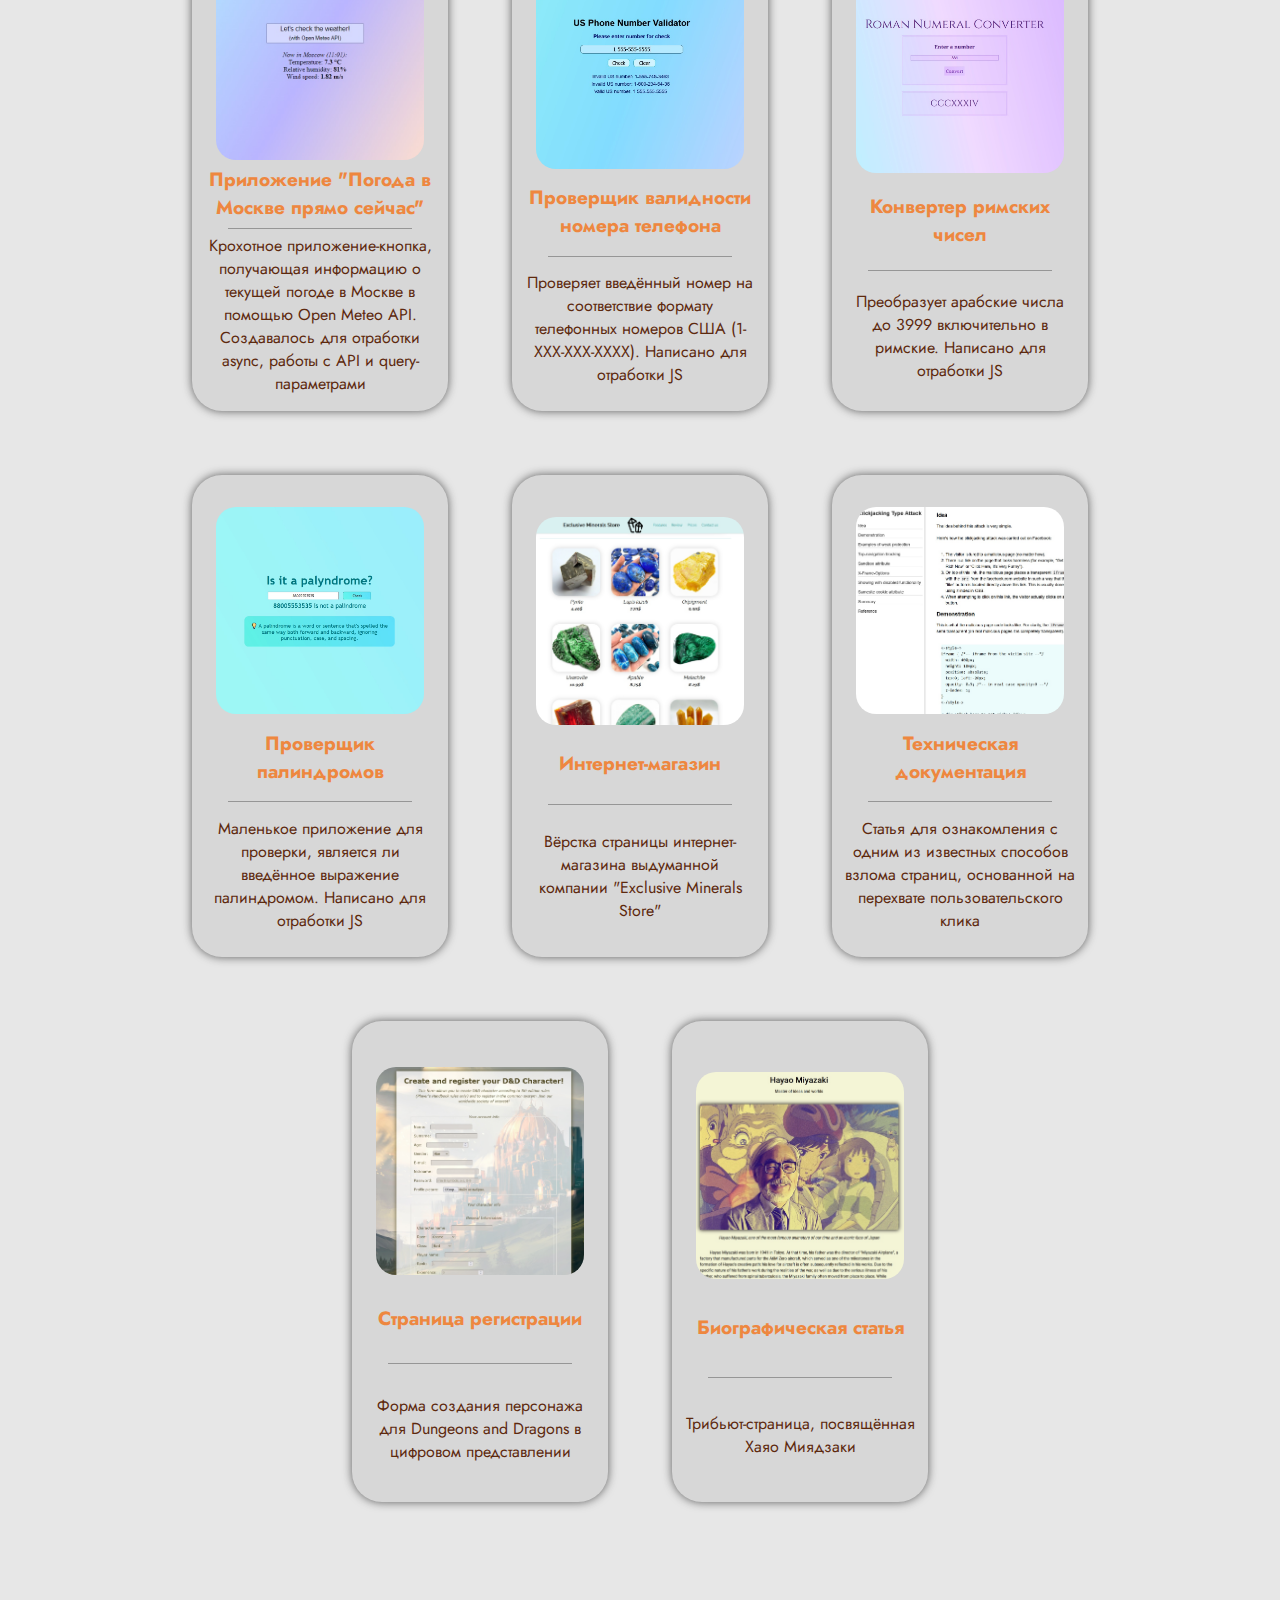
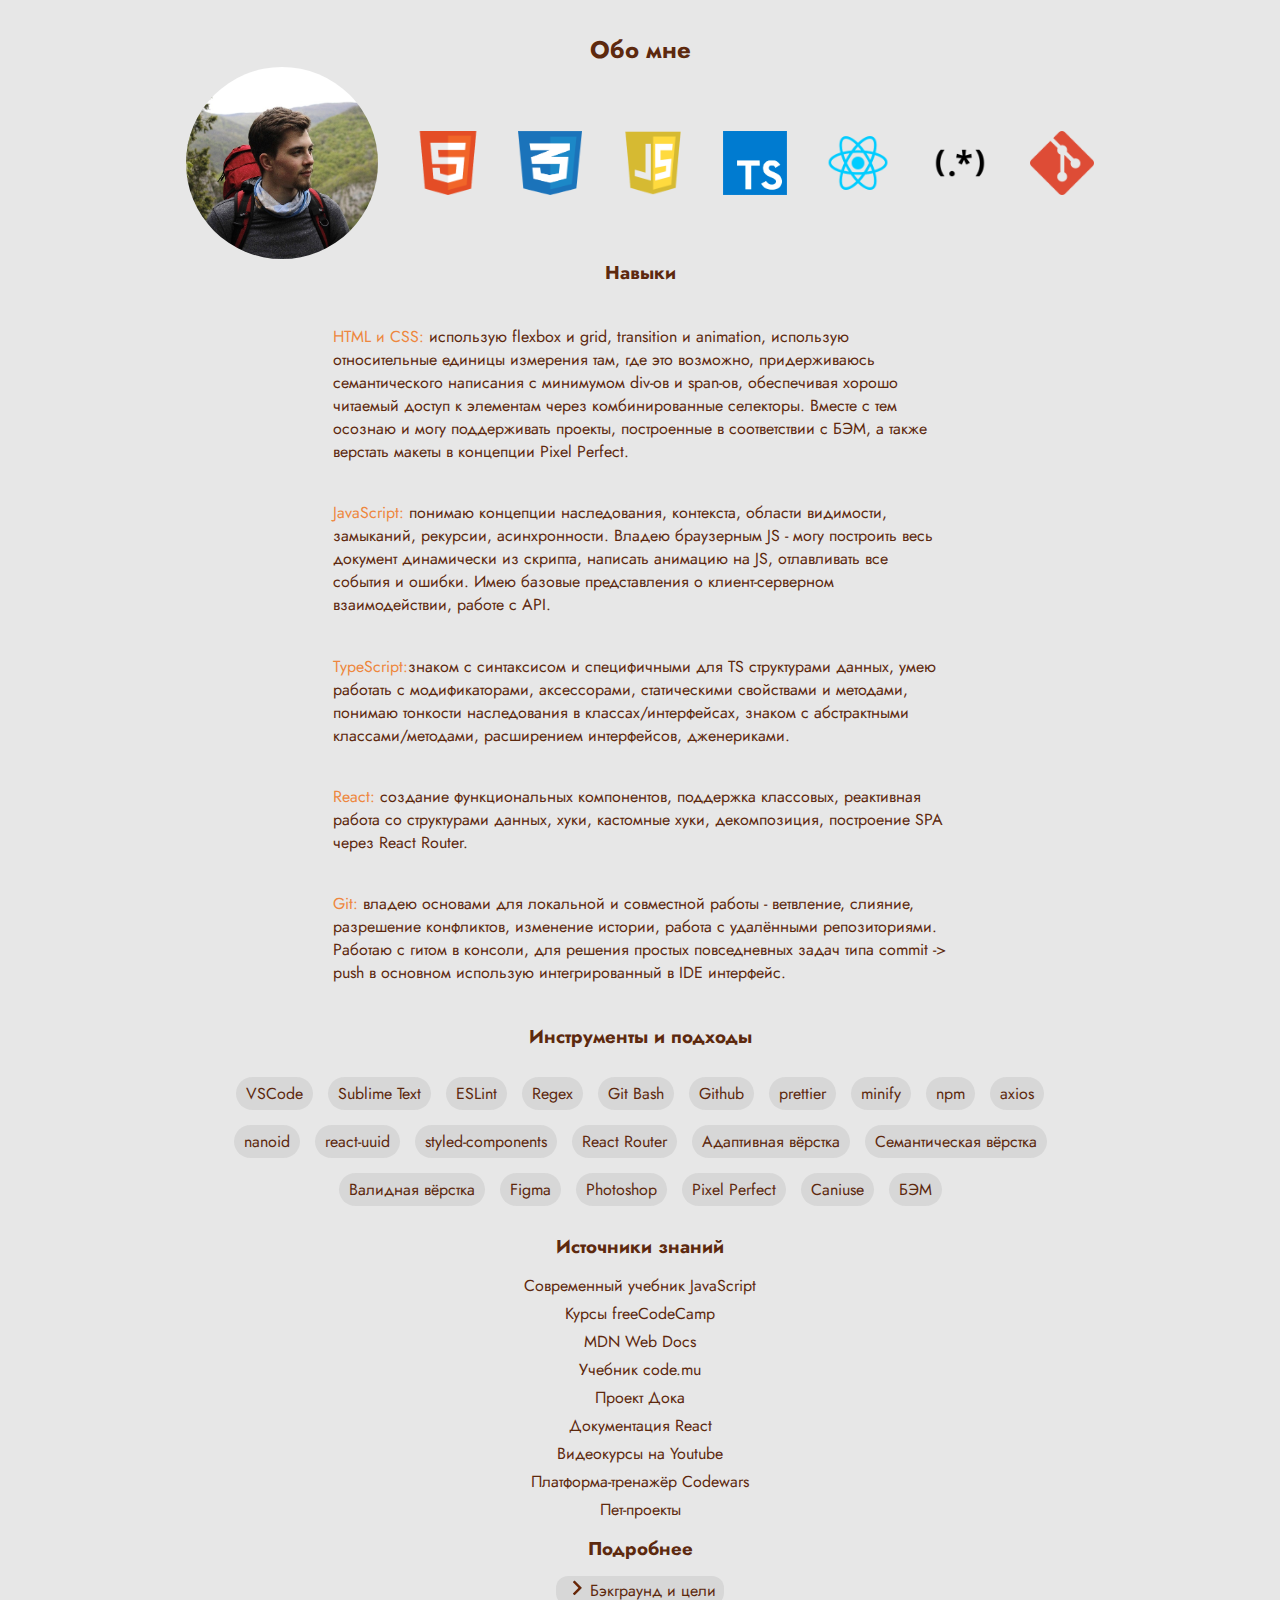
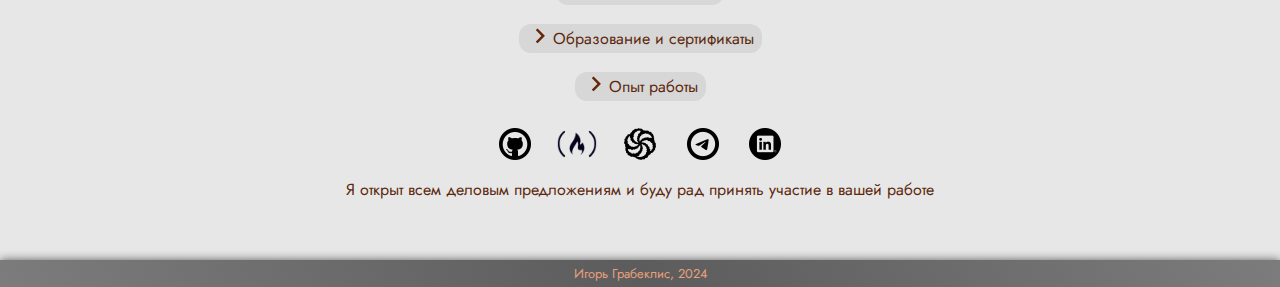
==== commit 5d719f5e: "add TS description" ====
--- a/src/index.html
+++ b/src/index.html
@@ -139,6 +139,7 @@
                 <img class="hardskills-icons" src="./assets/profile-icon-html5.png" alt="HTML5">
                 <img class="hardskills-icons" src="./assets/profile-icon-css3.png" alt="CSS3">
                 <img class="hardskills-icons" src="./assets/profile-icon-js.png" alt="JS">
+                <img class="hardskills-icons" src="./assets/profile-icon-ts.png" alt="TS">
                 <img class="hardskills-icons" src="./assets/profile-icon-react.png" alt="React 18">
                 <img class="hardskills-icons" src="./assets/profile-icon-regex.png" alt="Regex">
                 <img class="hardskills-icons" src="./assets/profile-icon-git.png" alt="Git">
@@ -156,6 +157,11 @@
                     <p>
                         <span class="hardskills-description__skillname">JavaScript:</span>
                         понимаю концепции наследования, контекста, области видимости, замыканий, рекурсии, асинхронности. Владею браузерным JS - могу построить весь документ динамически из скрипта, написать анимацию на JS, отлавливать все события и ошибки. Имею базовые представления о клиент-серверном взаимодействии, работе с API.
+                    </p>
+                </article>
+                <article class="hardskills-description__text-box">
+                    <p>
+                        <span class="hardskills-description__skillname">TypeScript:</span>знаком с синтаксисом и специфичными для TS структурами данных, умею работать с модификаторами, аксессорами, статическими свойствами и методами, понимаю тонкости наследования в классах/интерфейсах, знаком с абстрактными классами/методами, расширением интерфейсов, дженериками.
                     </p>
                 </article>
                 <article class="hardskills-description__text-box">
--- a/src/styles.css
+++ b/src/styles.css
@@ -217,7 +217,7 @@
 #me-and-hardskills-icons-container {
     display: flex;
     align-items: center;
-    gap: 5vw;
+    gap: 3vw;
     user-select: none;
 }
 
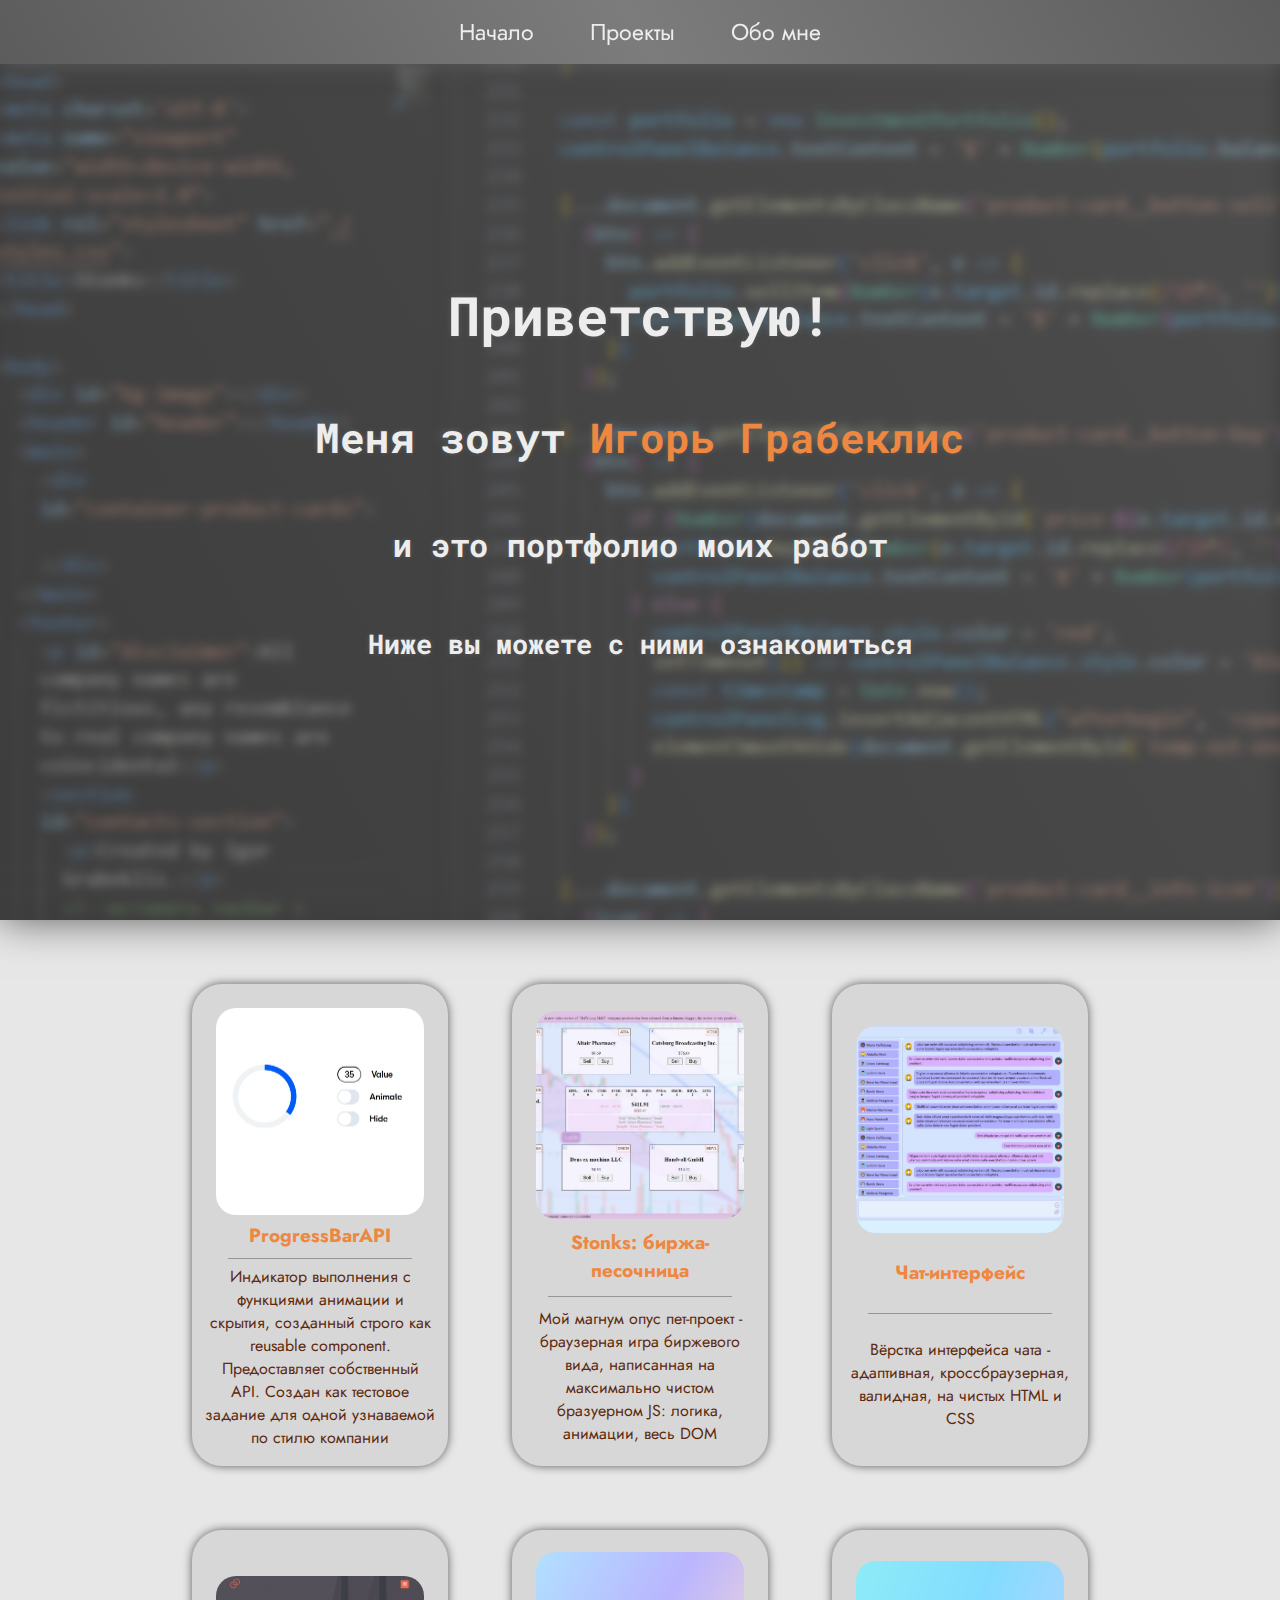
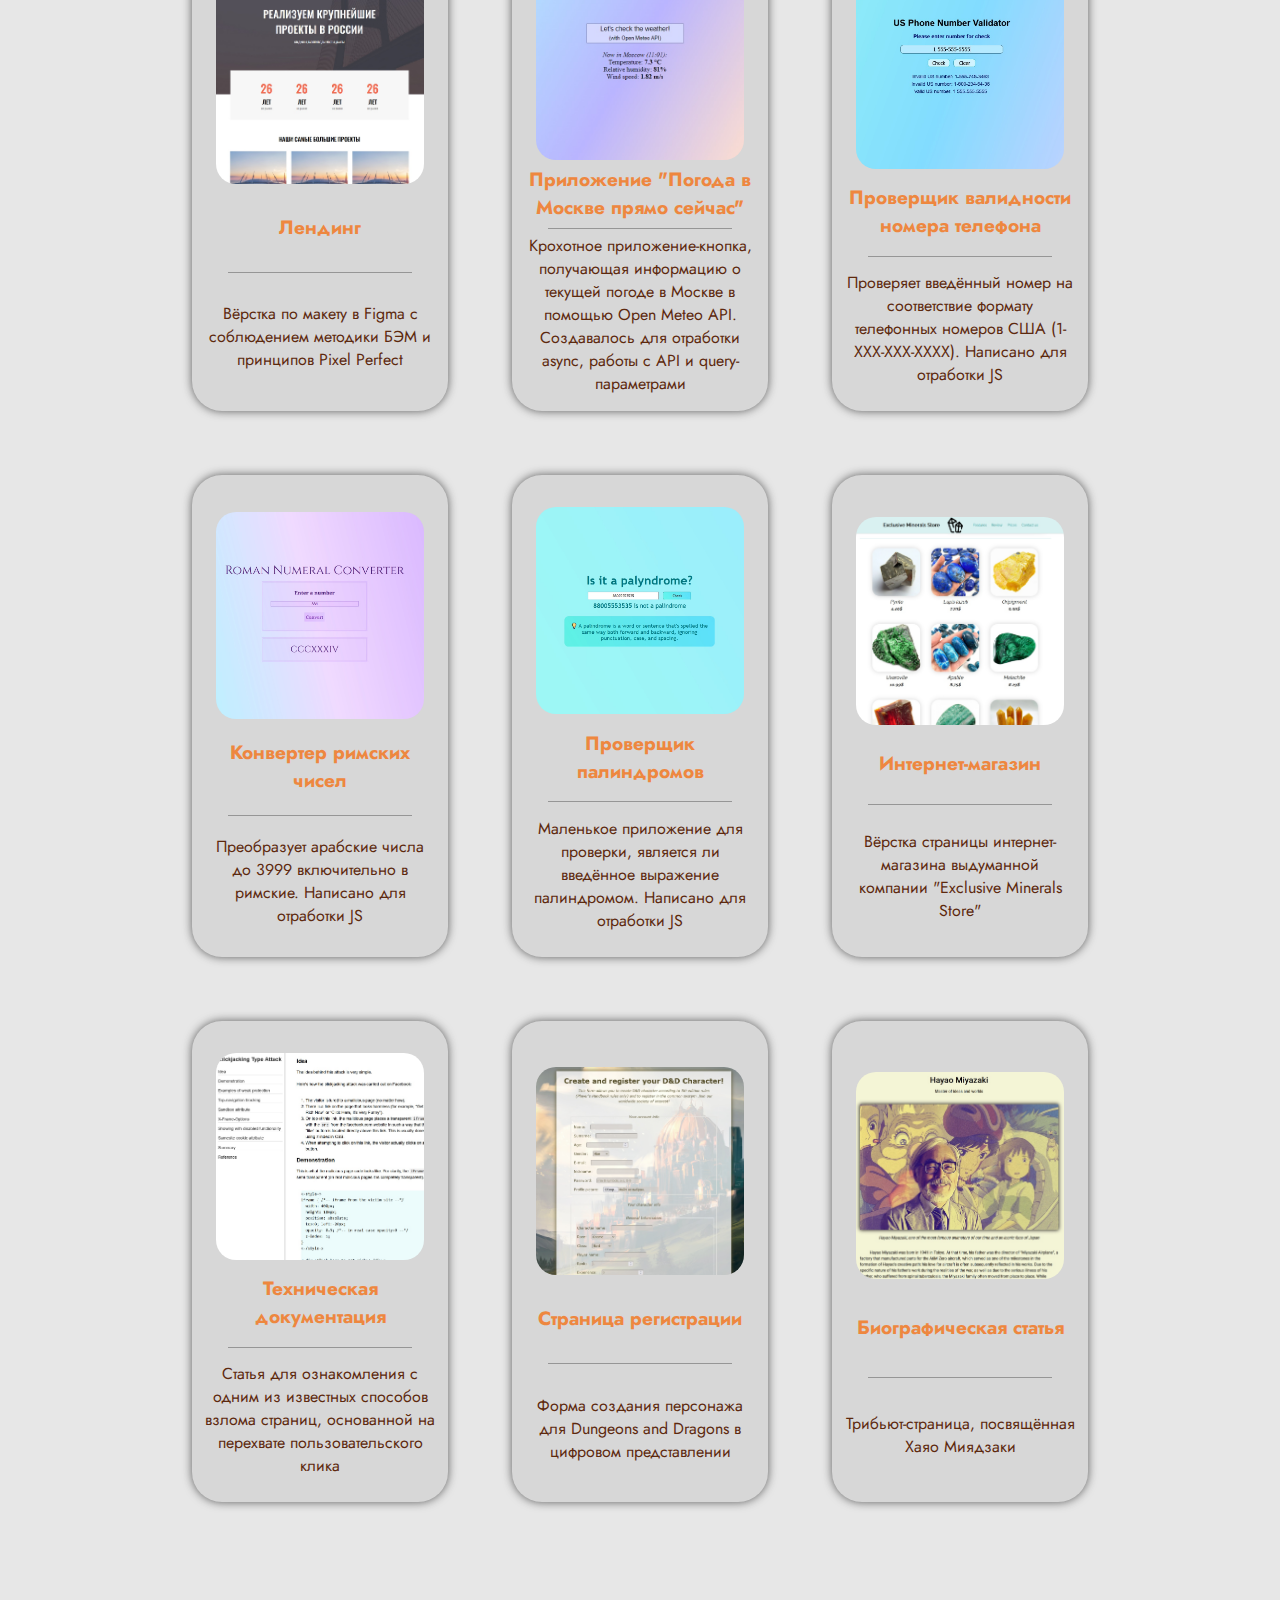
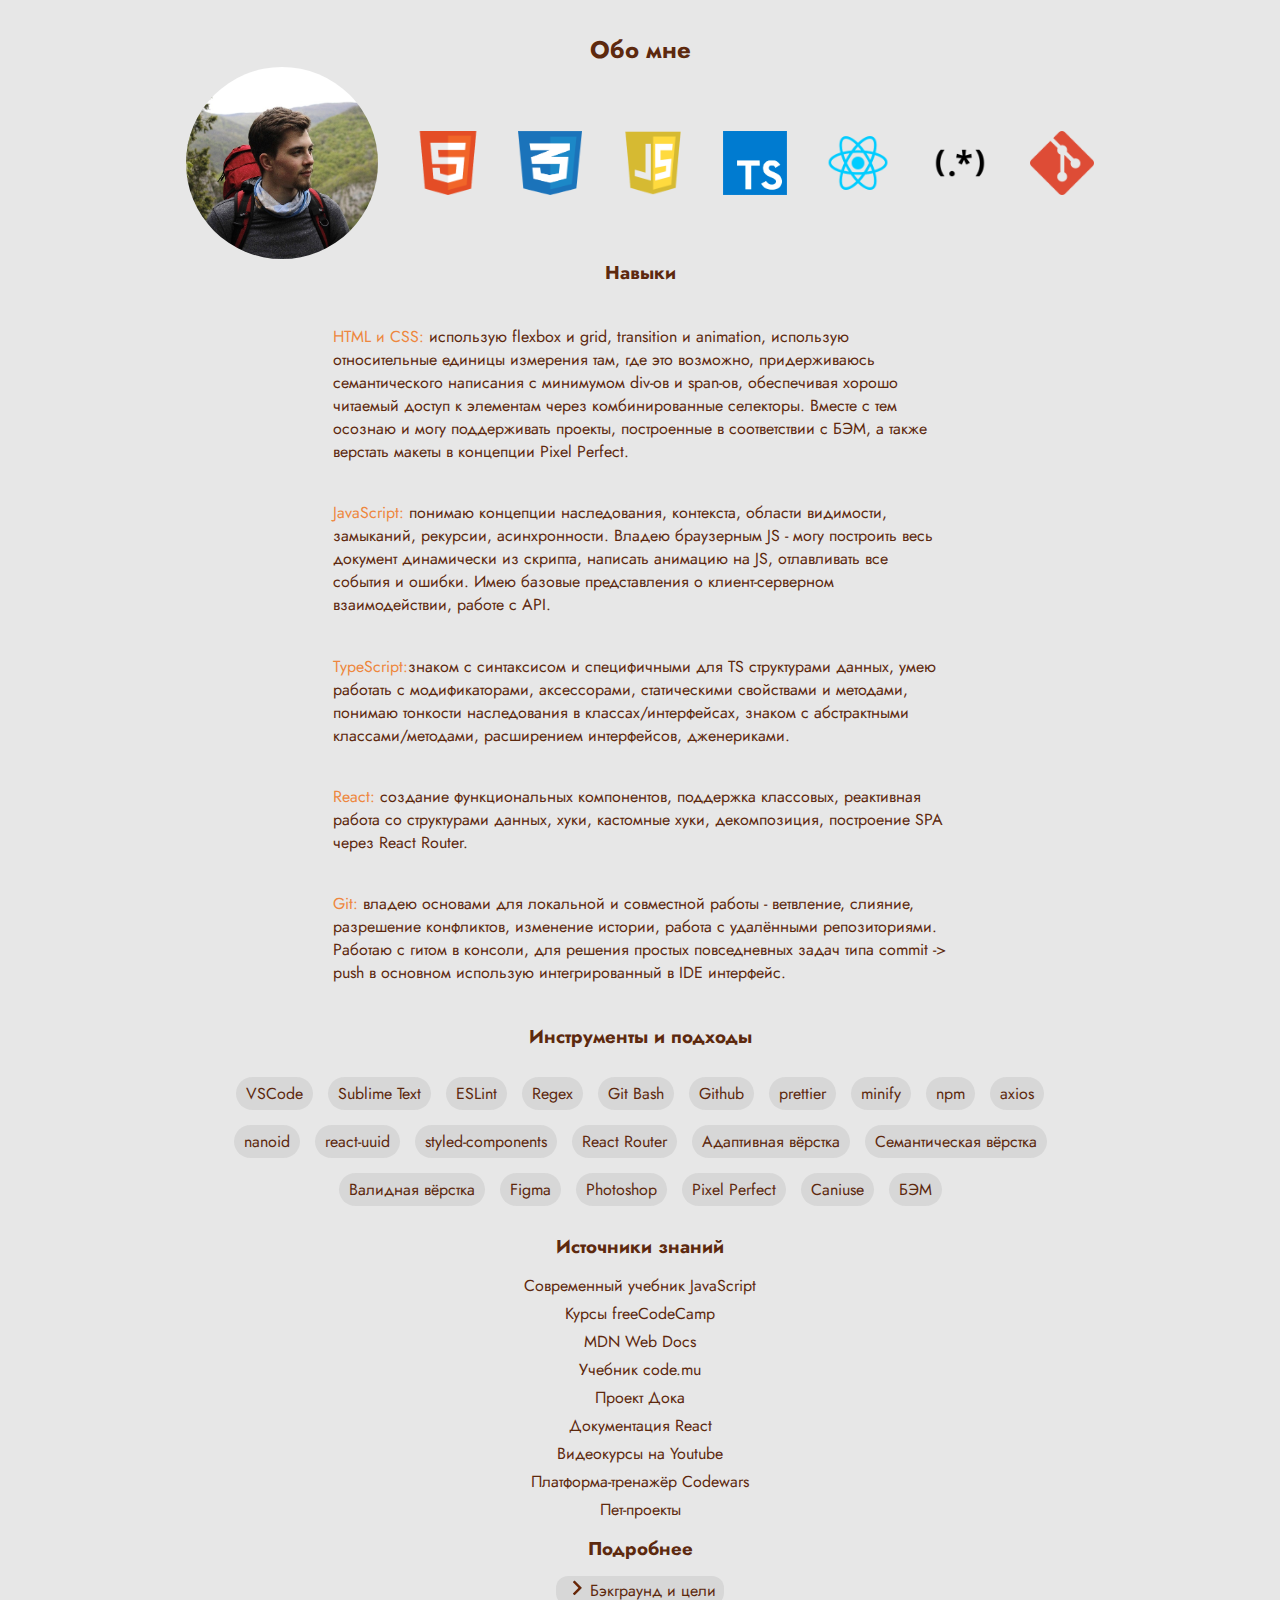
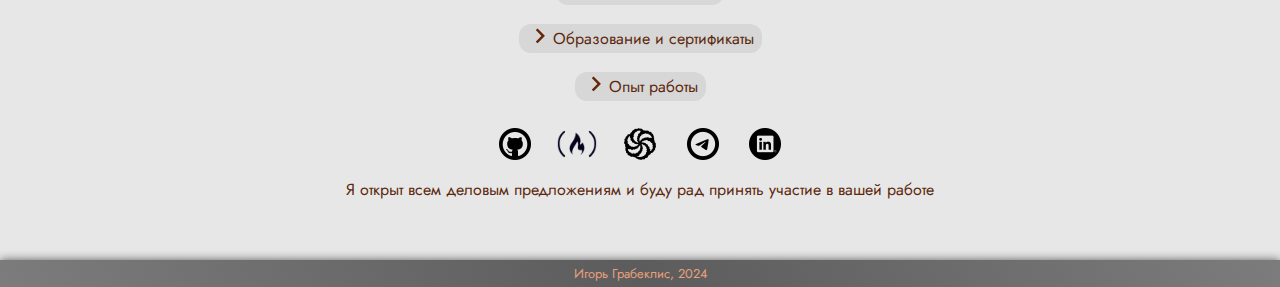
==== commit 635a8b19: "added progress-bar-project" ====
--- a/src/index.html
+++ b/src/index.html
@@ -30,6 +30,15 @@
         </section>
         
         <section id="project-section">
+
+            <a href="https://drakofm.github.io/progress-block/" target="_blank">
+                <div class="project-card">
+                    <img class="project-card__img" src="./assets/preview-progress-bar-reusable.jpg" alt="Progress bar">
+                    <h2 class="project-card__name">ProgressBarAPI</h2>
+                    <hr class="project-card__line">
+                    <p class="project-card__description">Индикатор выполнения с функциями анимации и скрытия, созданный строго как reusable component. Предоставляет собственный API. Создан как тестовое задание для одной узнаваемой по стилю компании</p>
+                </div>
+            </a>
 
             <a href="https://drakofm.github.io/stonks/" target="_blank">
                 <div class="project-card">
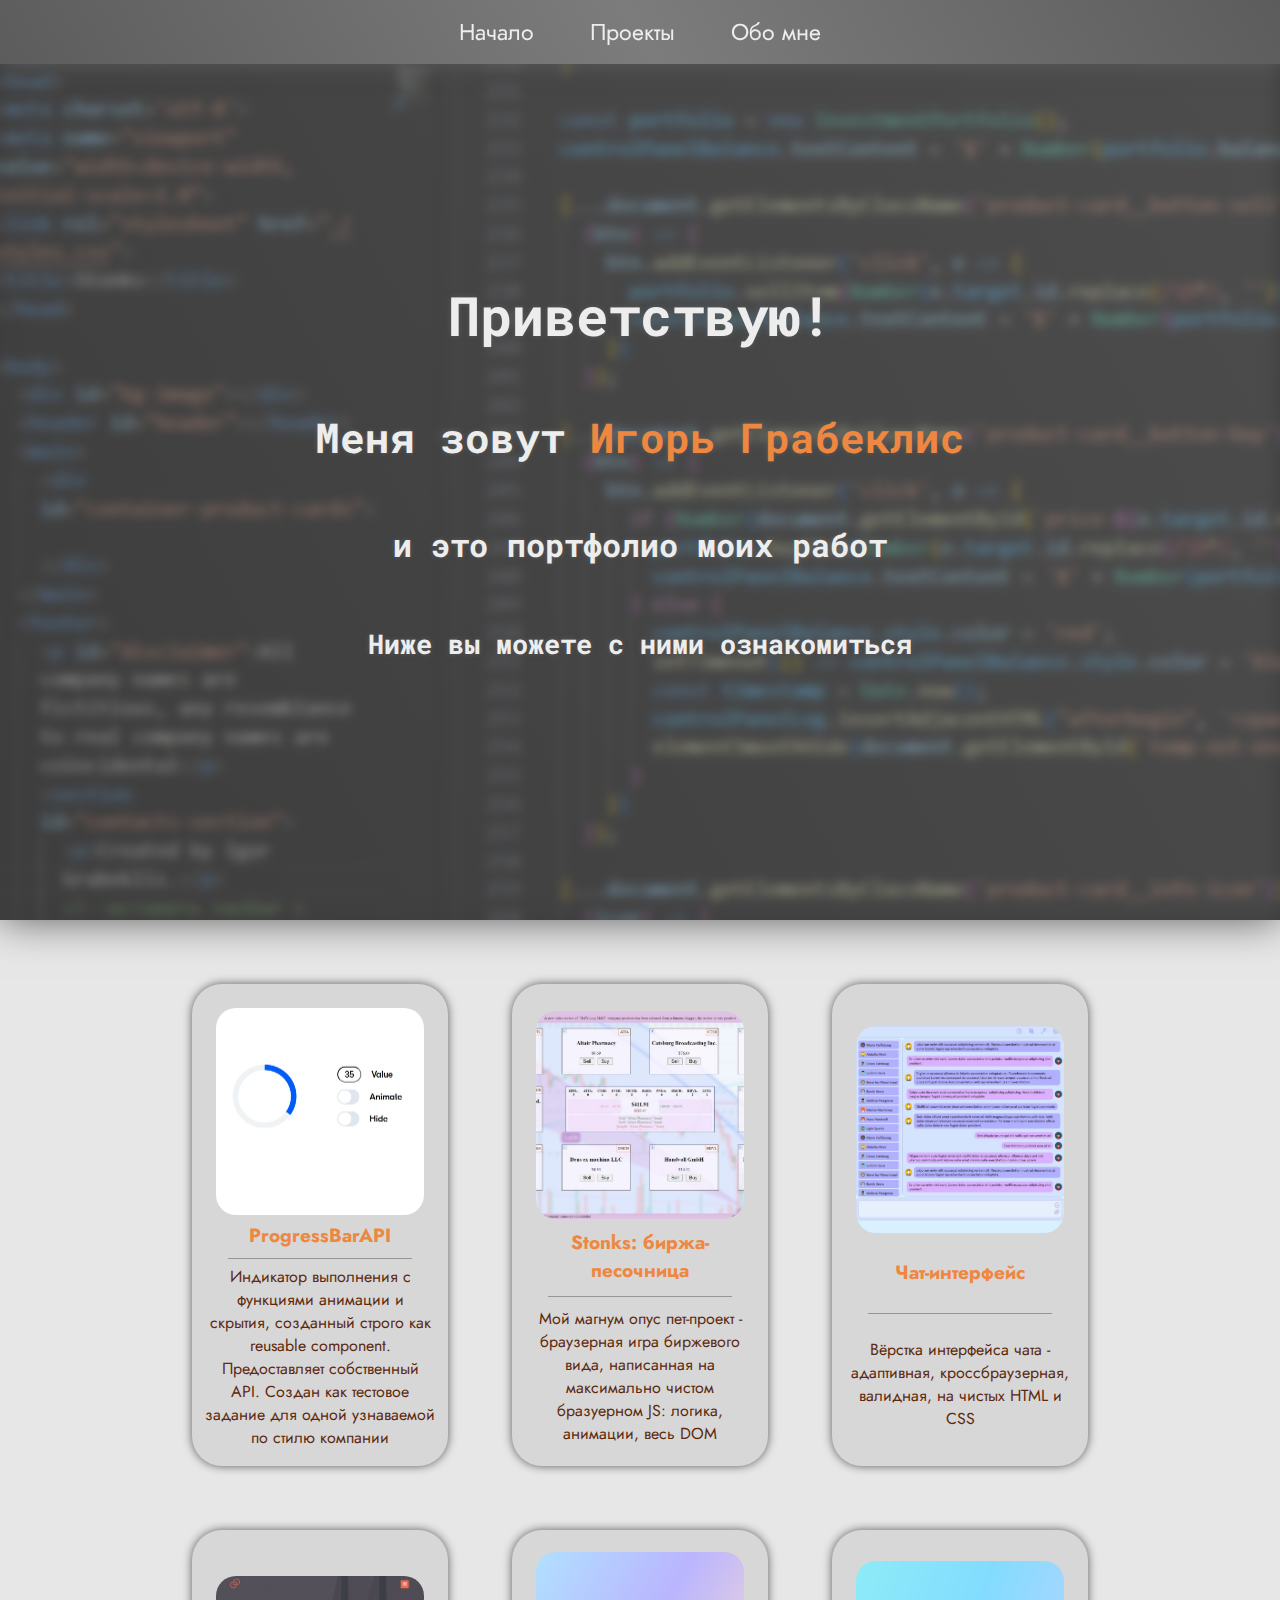
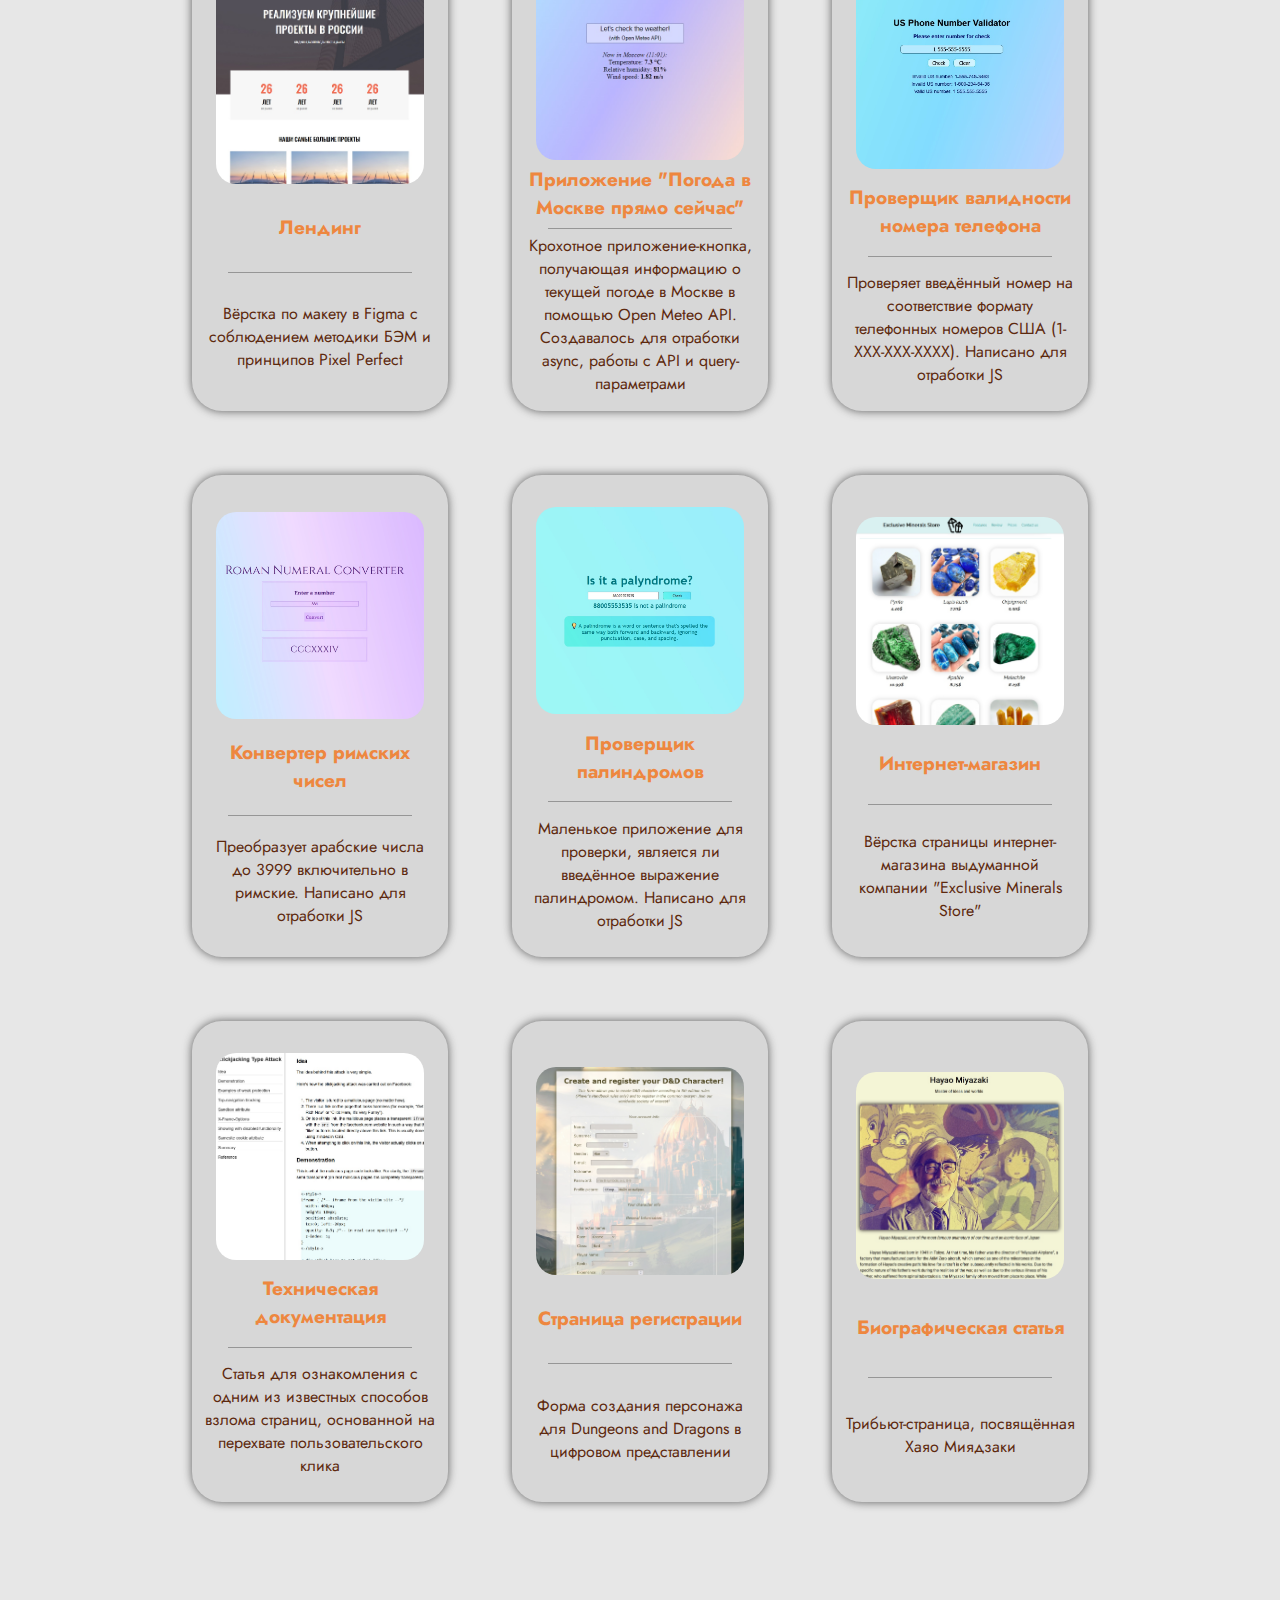
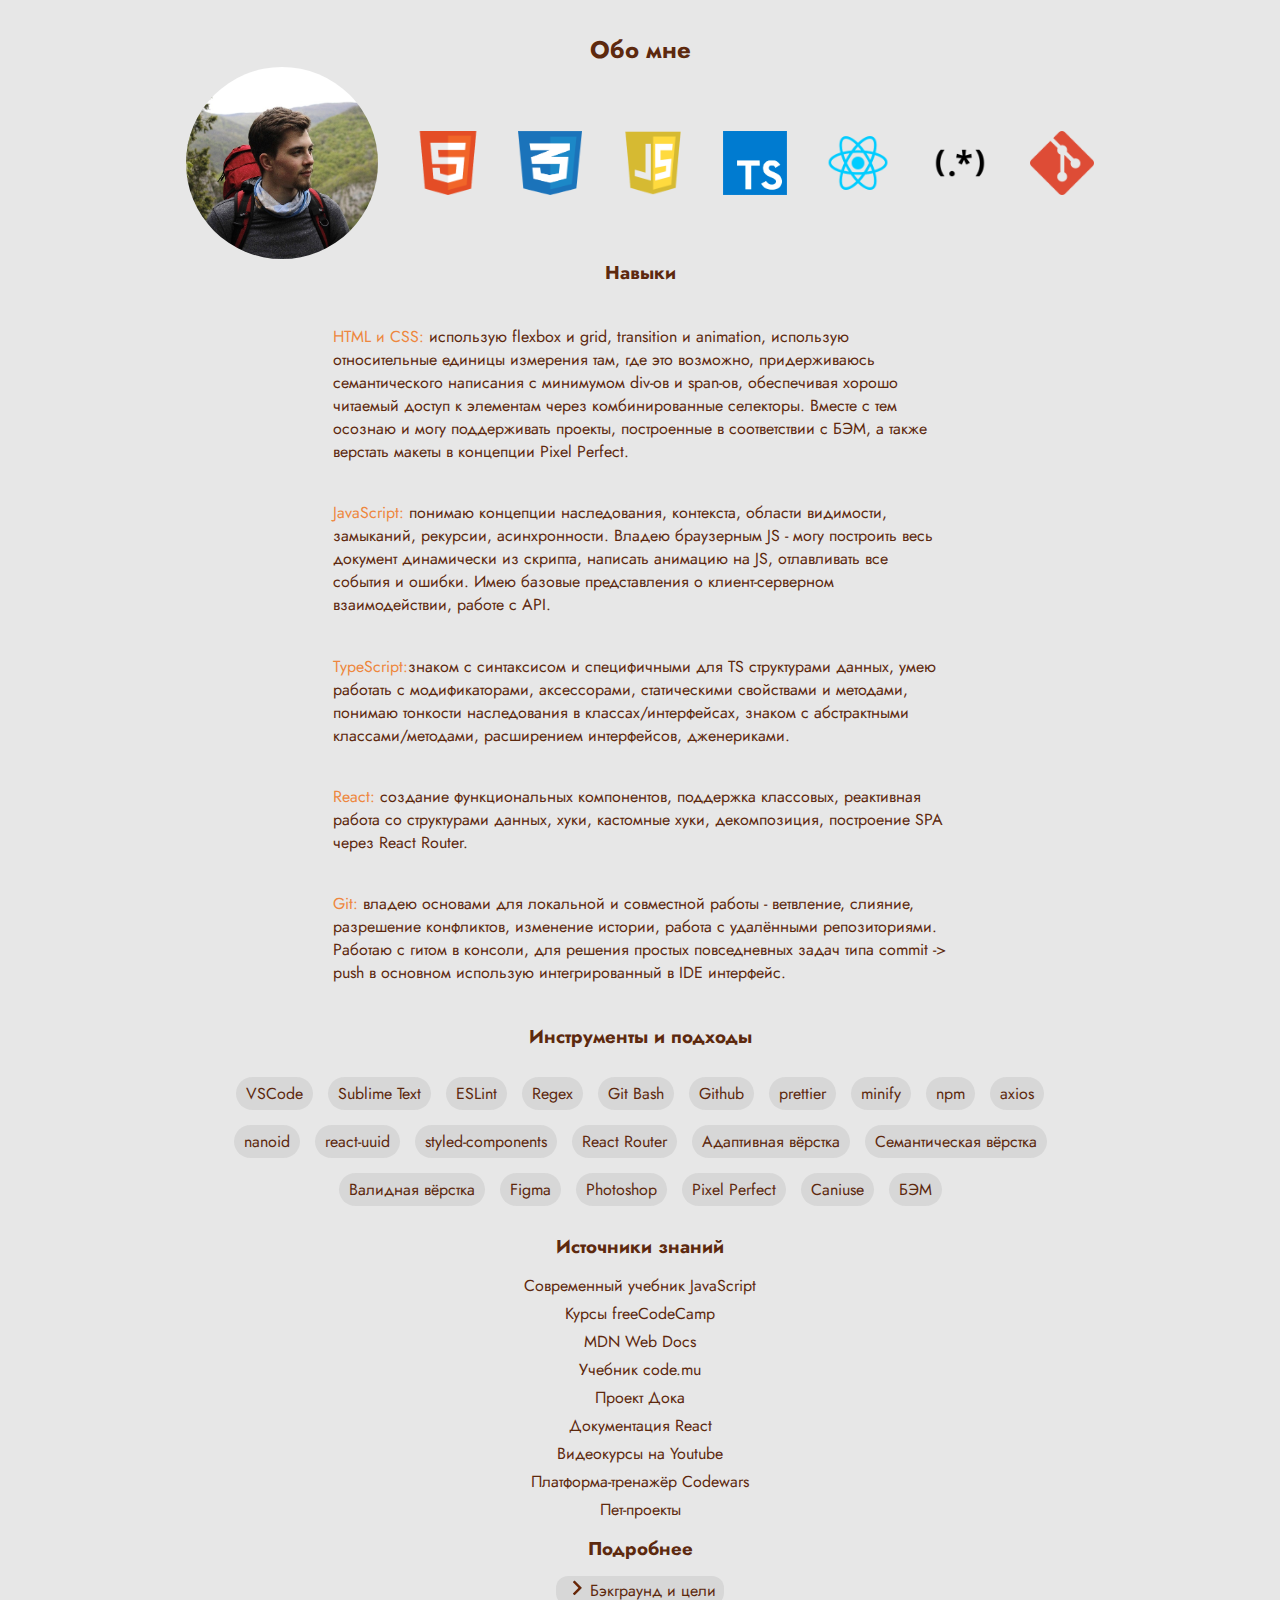
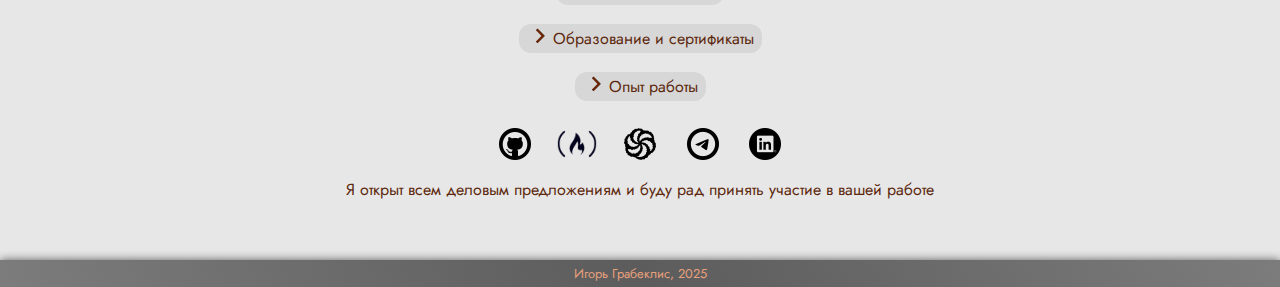
==== commit ac617e97: "change year to 2025" ====
--- a/src/index.html
+++ b/src/index.html
@@ -324,7 +324,7 @@
     </main>
     
     <footer>
-        <p>Игорь Грабеклис, 2024</p>
+        <p>Игорь Грабеклис, 2025</p>
     </footer>
     
     <script src="./parallax.js"></script>
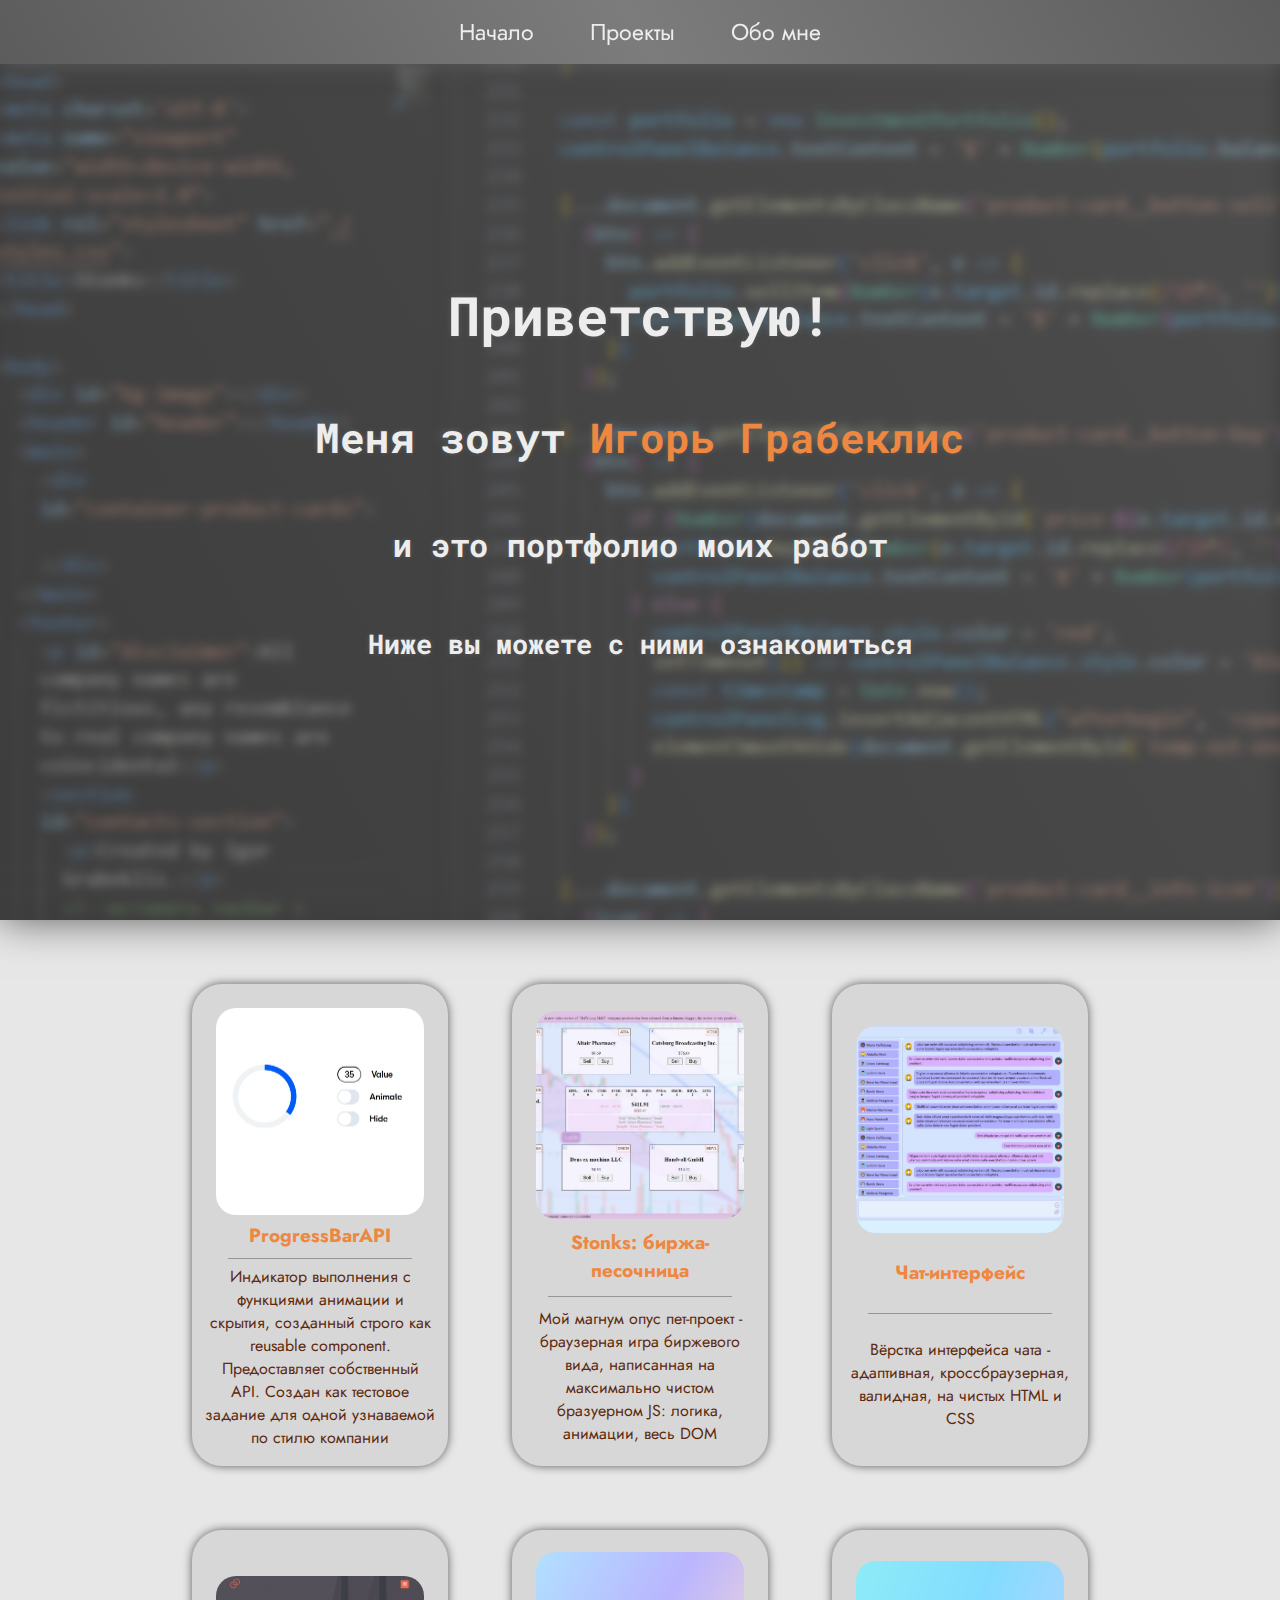
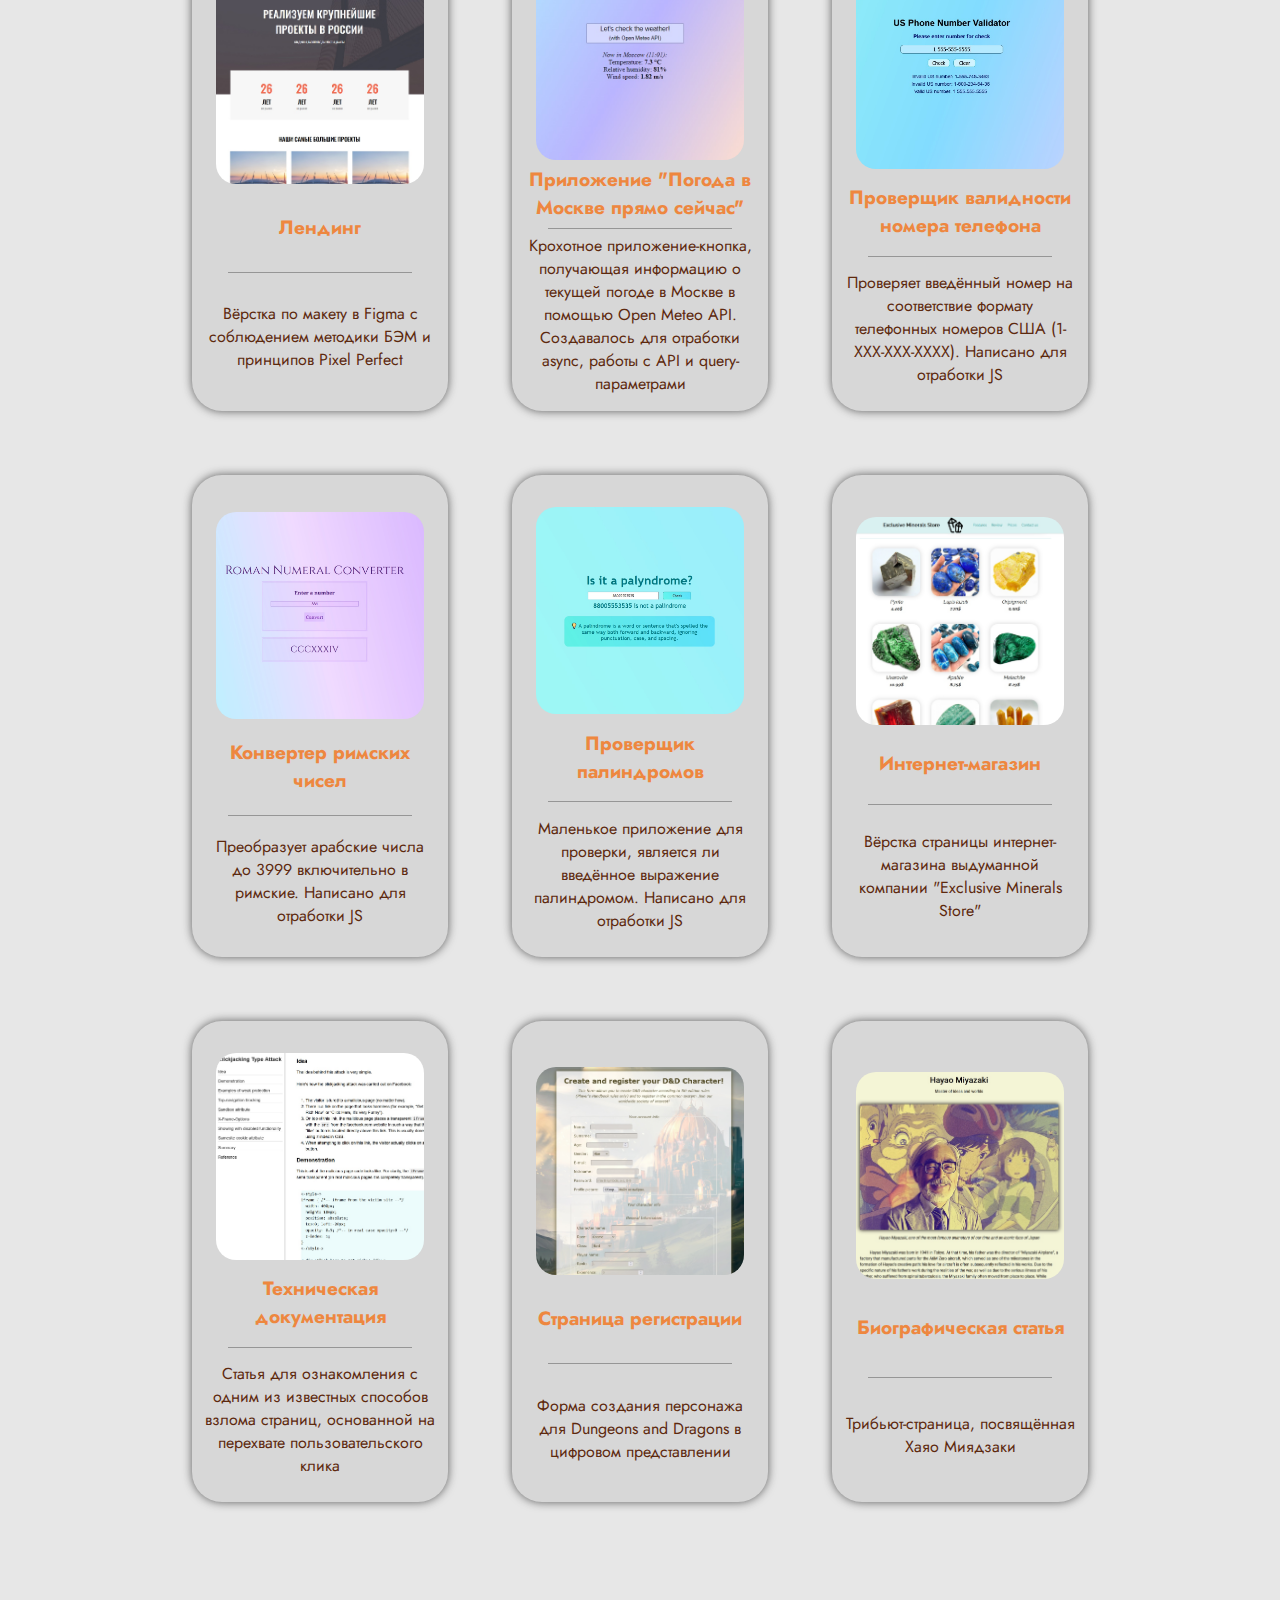
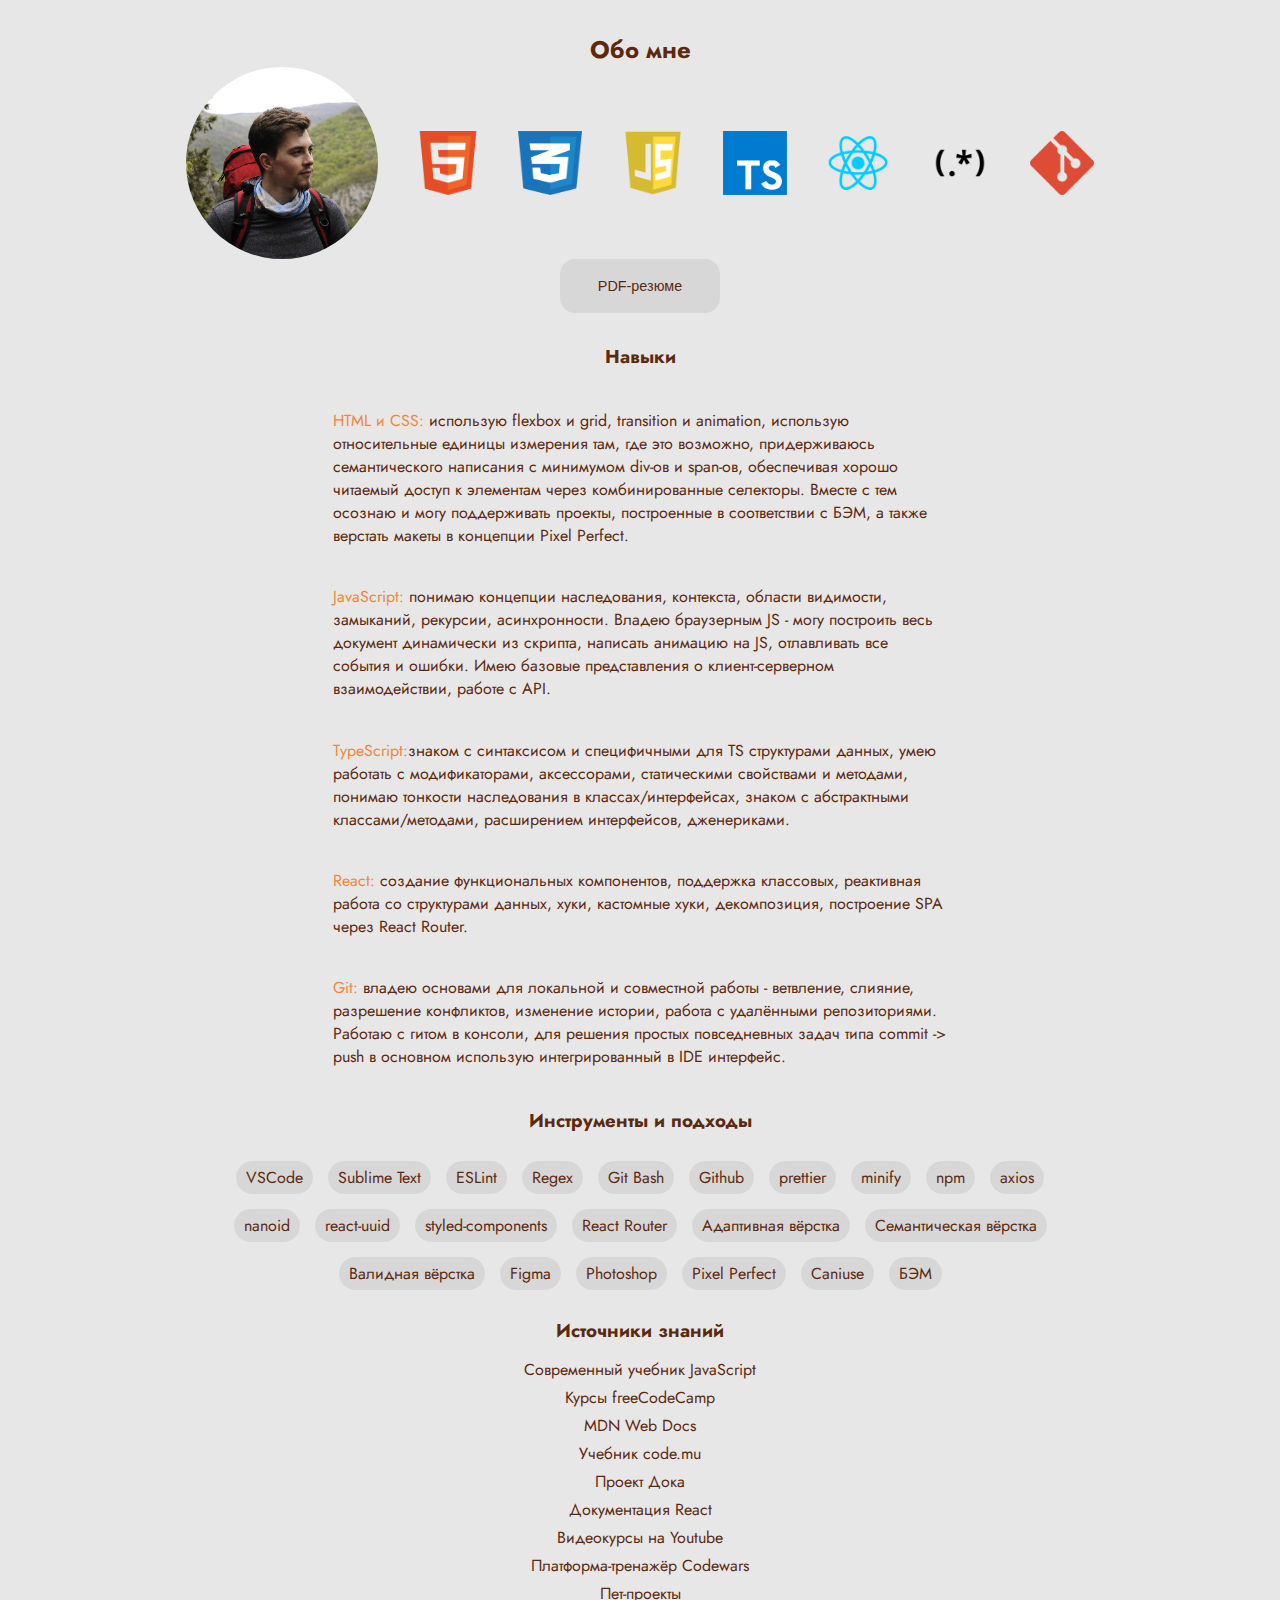
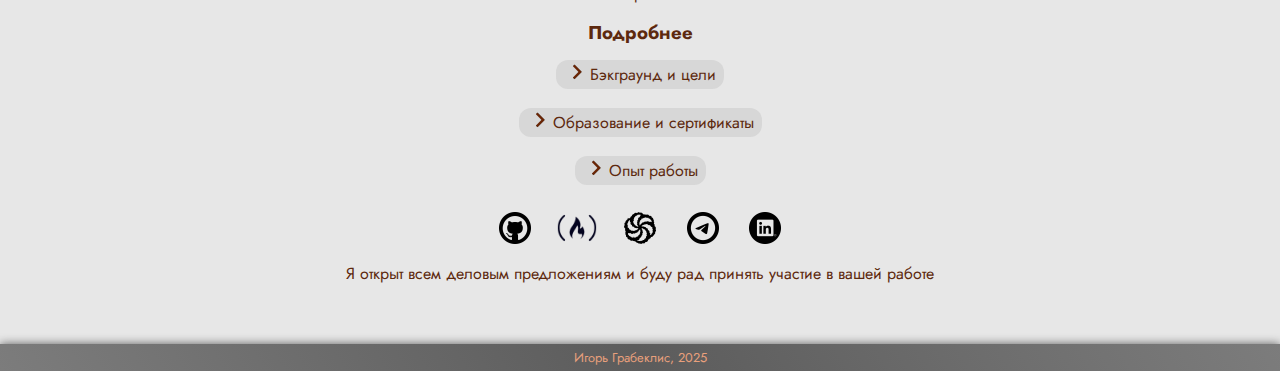
==== commit 9e67cfdc: "add pdf-resume linkbutton" ====
--- a/src/index.html
+++ b/src/index.html
@@ -143,6 +143,7 @@
         <section id="profile-section">
 
             <h2>Обо мне</h2>
+
             <div id="me-and-hardskills-icons-container">
                 <img id="profile-photo" src="./assets/profile-img-me.jpg" alt="Игорь Грабеклис">
                 <img class="hardskills-icons" src="./assets/profile-icon-html5.png" alt="HTML5">
@@ -152,6 +153,12 @@
                 <img class="hardskills-icons" src="./assets/profile-icon-react.png" alt="React 18">
                 <img class="hardskills-icons" src="./assets/profile-icon-regex.png" alt="Regex">
                 <img class="hardskills-icons" src="./assets/profile-icon-git.png" alt="Git">
+            </div>
+
+            <div id="resume-container">
+                <form action="../resume.pdf" target="_blank">
+                <button id="resume-button">PDF-резюме</button>
+                </form>
             </div>
 
             <h3>Навыки</h3>
--- a/src/styles.css
+++ b/src/styles.css
@@ -214,6 +214,30 @@
 
 
 
+#resume-container {
+    display: flex;
+    align-items: center;
+    justify-content: center;
+    width: 100%;
+    margin-bottom: 30px;
+}
+
+#resume-button {
+    height: max(36px, 6vh);
+    width: max(160px, 12vw);
+    border-radius: 15px;
+    border: none;
+    font-size: 90%;
+    color: var(--text-color-dark-on-light);
+    background-color: var(--main-layout-color-cards);
+    transition: background-color .3s;
+    cursor: pointer;
+}
+
+#resume-button:hover {
+    background-color: var(--main-layout-color-cards-accent);
+}
+
 #me-and-hardskills-icons-container {
     display: flex;
     align-items: center;
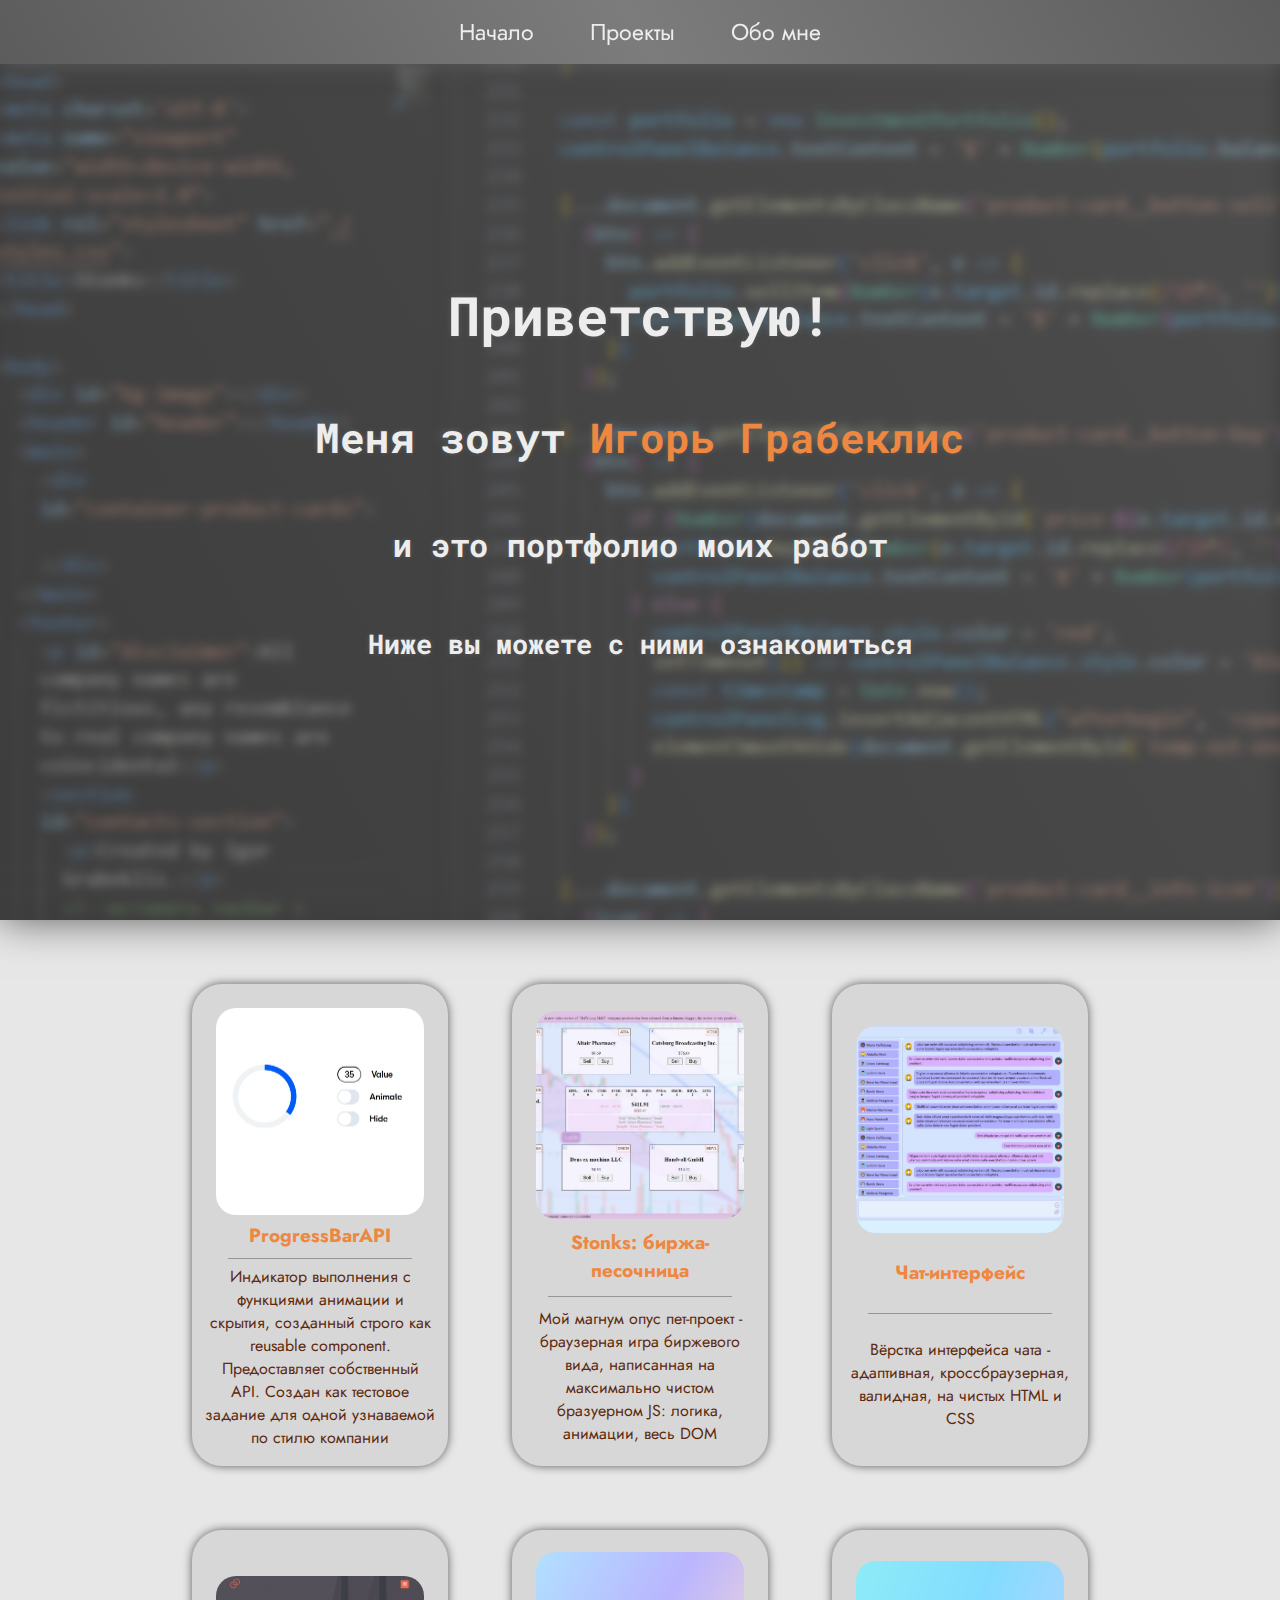
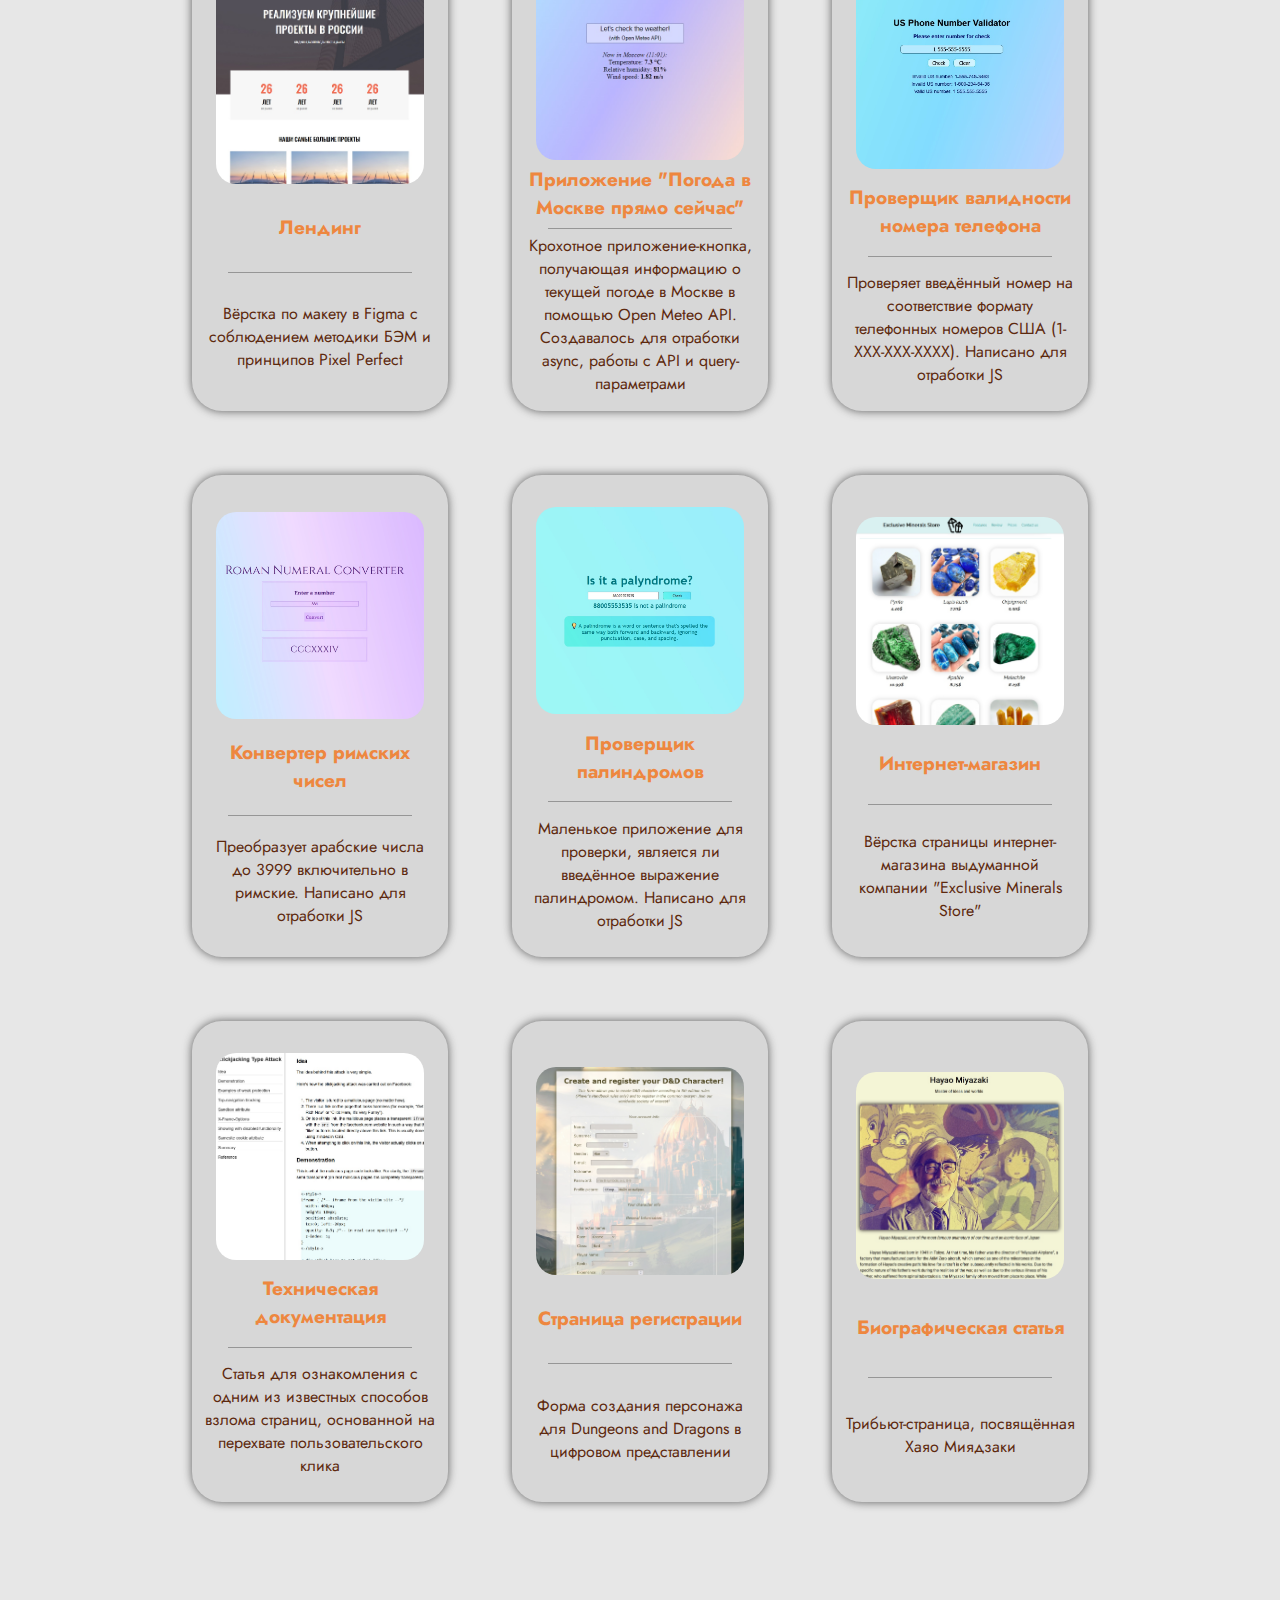
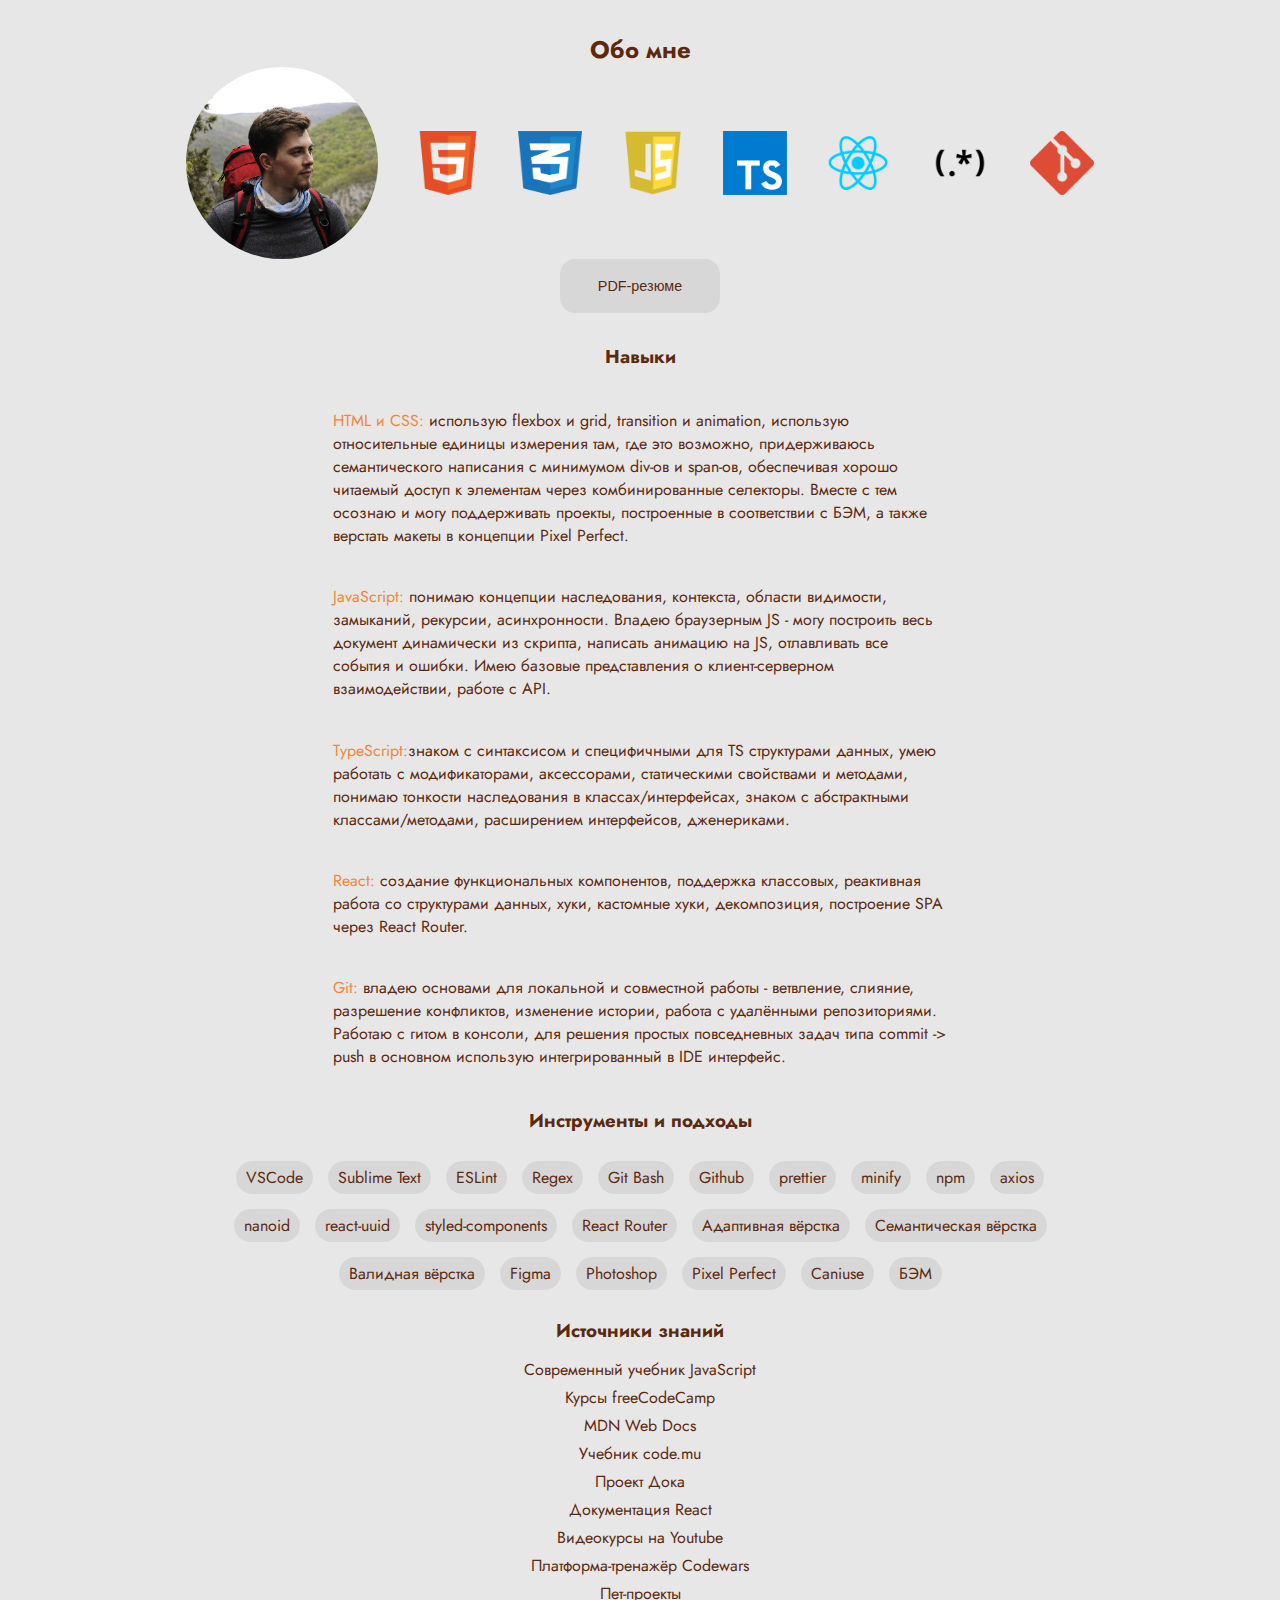
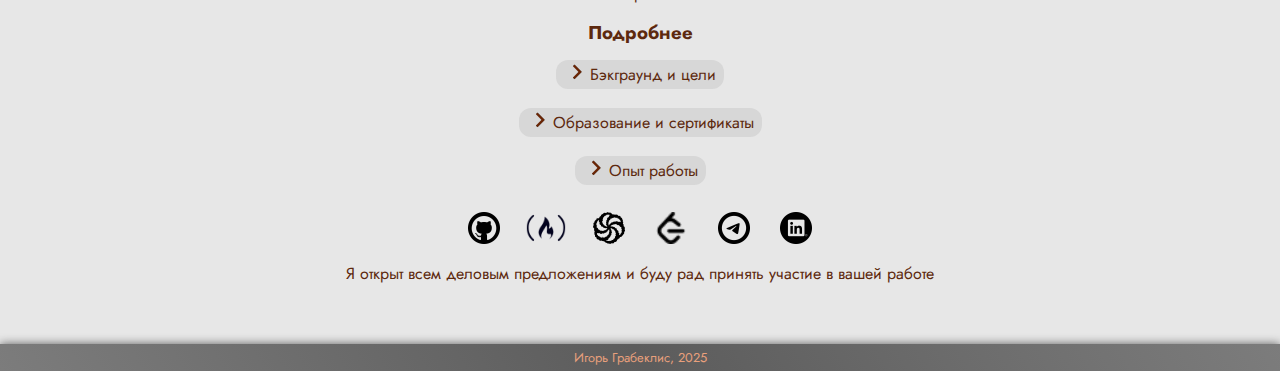
==== commit bb022432: "add leetcode icon" ====
--- a/src/index.html
+++ b/src/index.html
@@ -156,9 +156,7 @@
             </div>
 
             <div id="resume-container">
-                <form action="../resume.pdf" target="_blank">
-                <button id="resume-button">PDF-резюме</button>
-                </form>
+                <a href="../resume.pdf" target="_blank"><button id="resume-button">PDF-резюме</button></a>
             </div>
 
             <h3>Навыки</h3>
@@ -313,6 +311,9 @@
                 <a href="https://www.codewars.com/users/drakofm" target="_blank">
                     <img src="./assets/icon-cw.png" alt="Codewars">
                 </a>
+                <a href="https://leetcode.com/u/drakofm/" target="_blank">
+                    <img src="./assets/icon-lc.png" alt="LeetCode">
+                </a>
                 <!-- <a href="https://www.youtube.com/sample_name/" target="_blank">
                     <img src="./assets/icon-yt.png" alt="YouTube">
                 </a> -->
